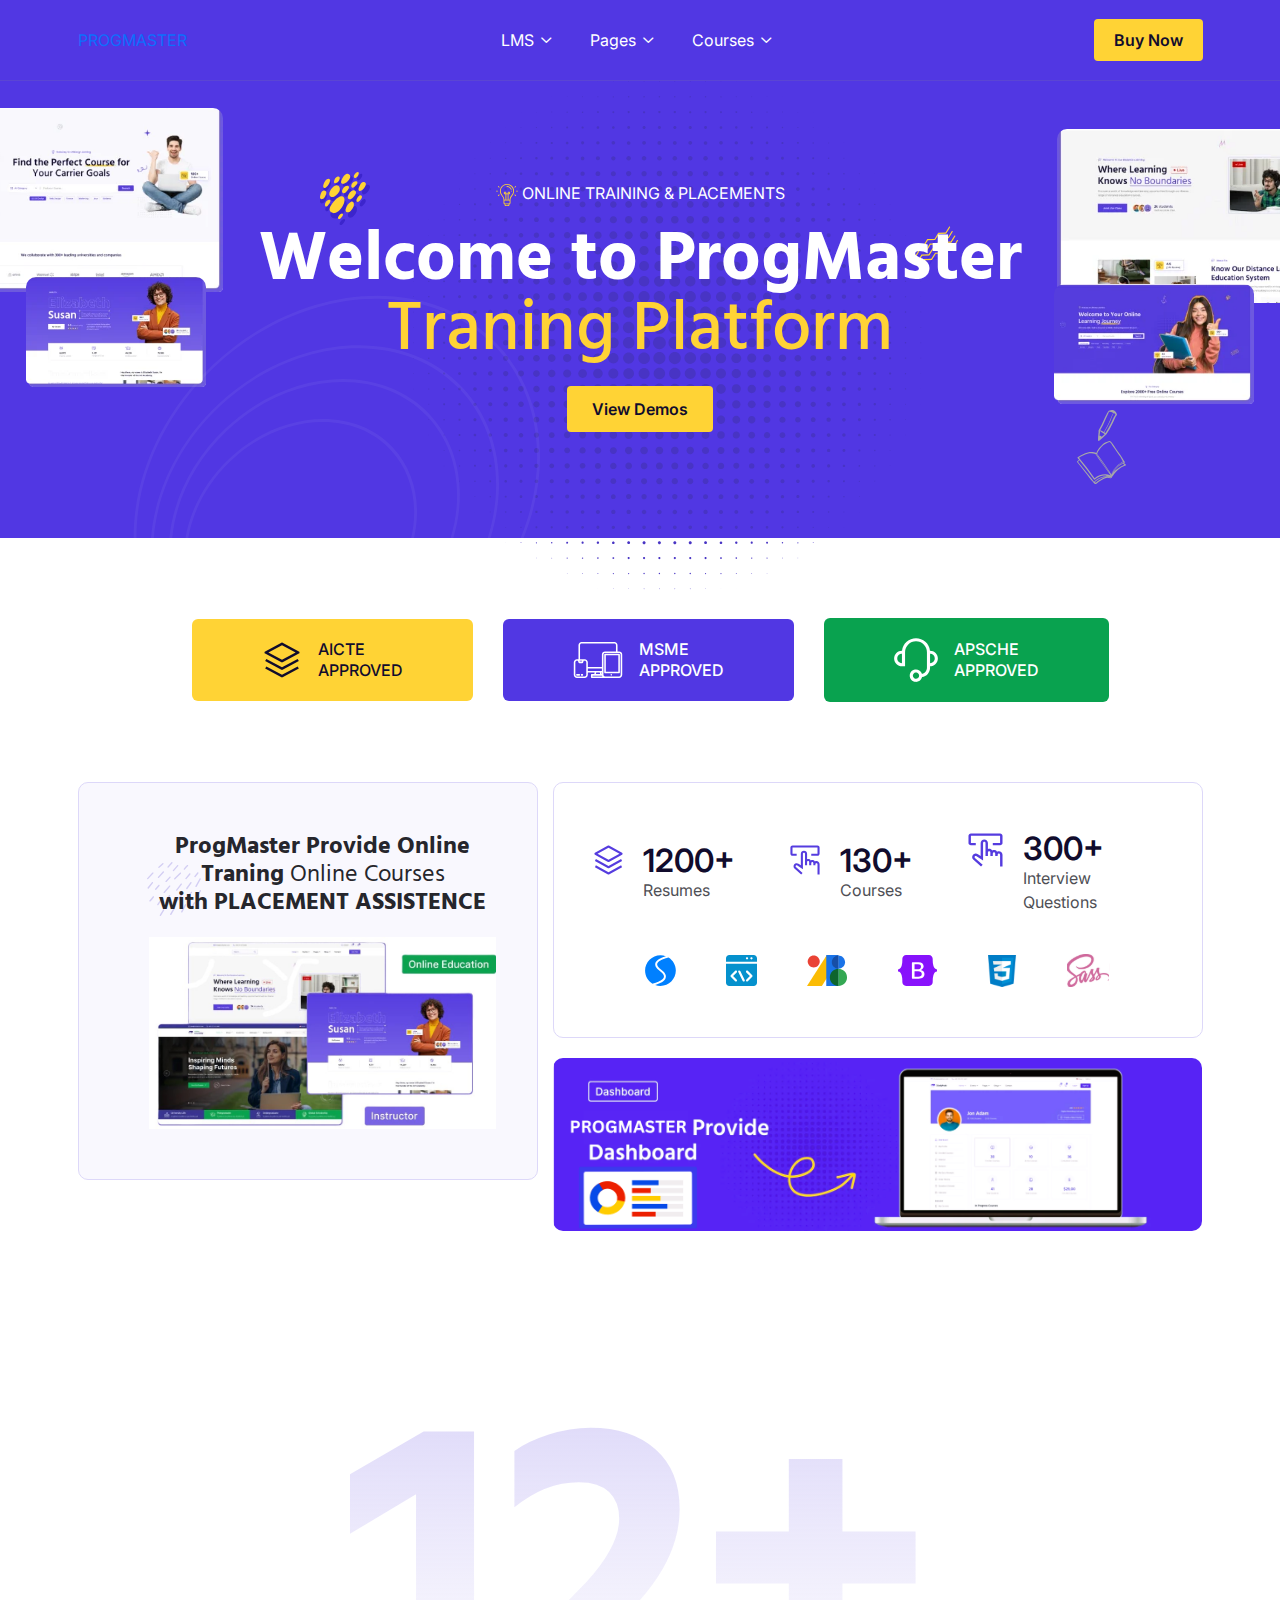
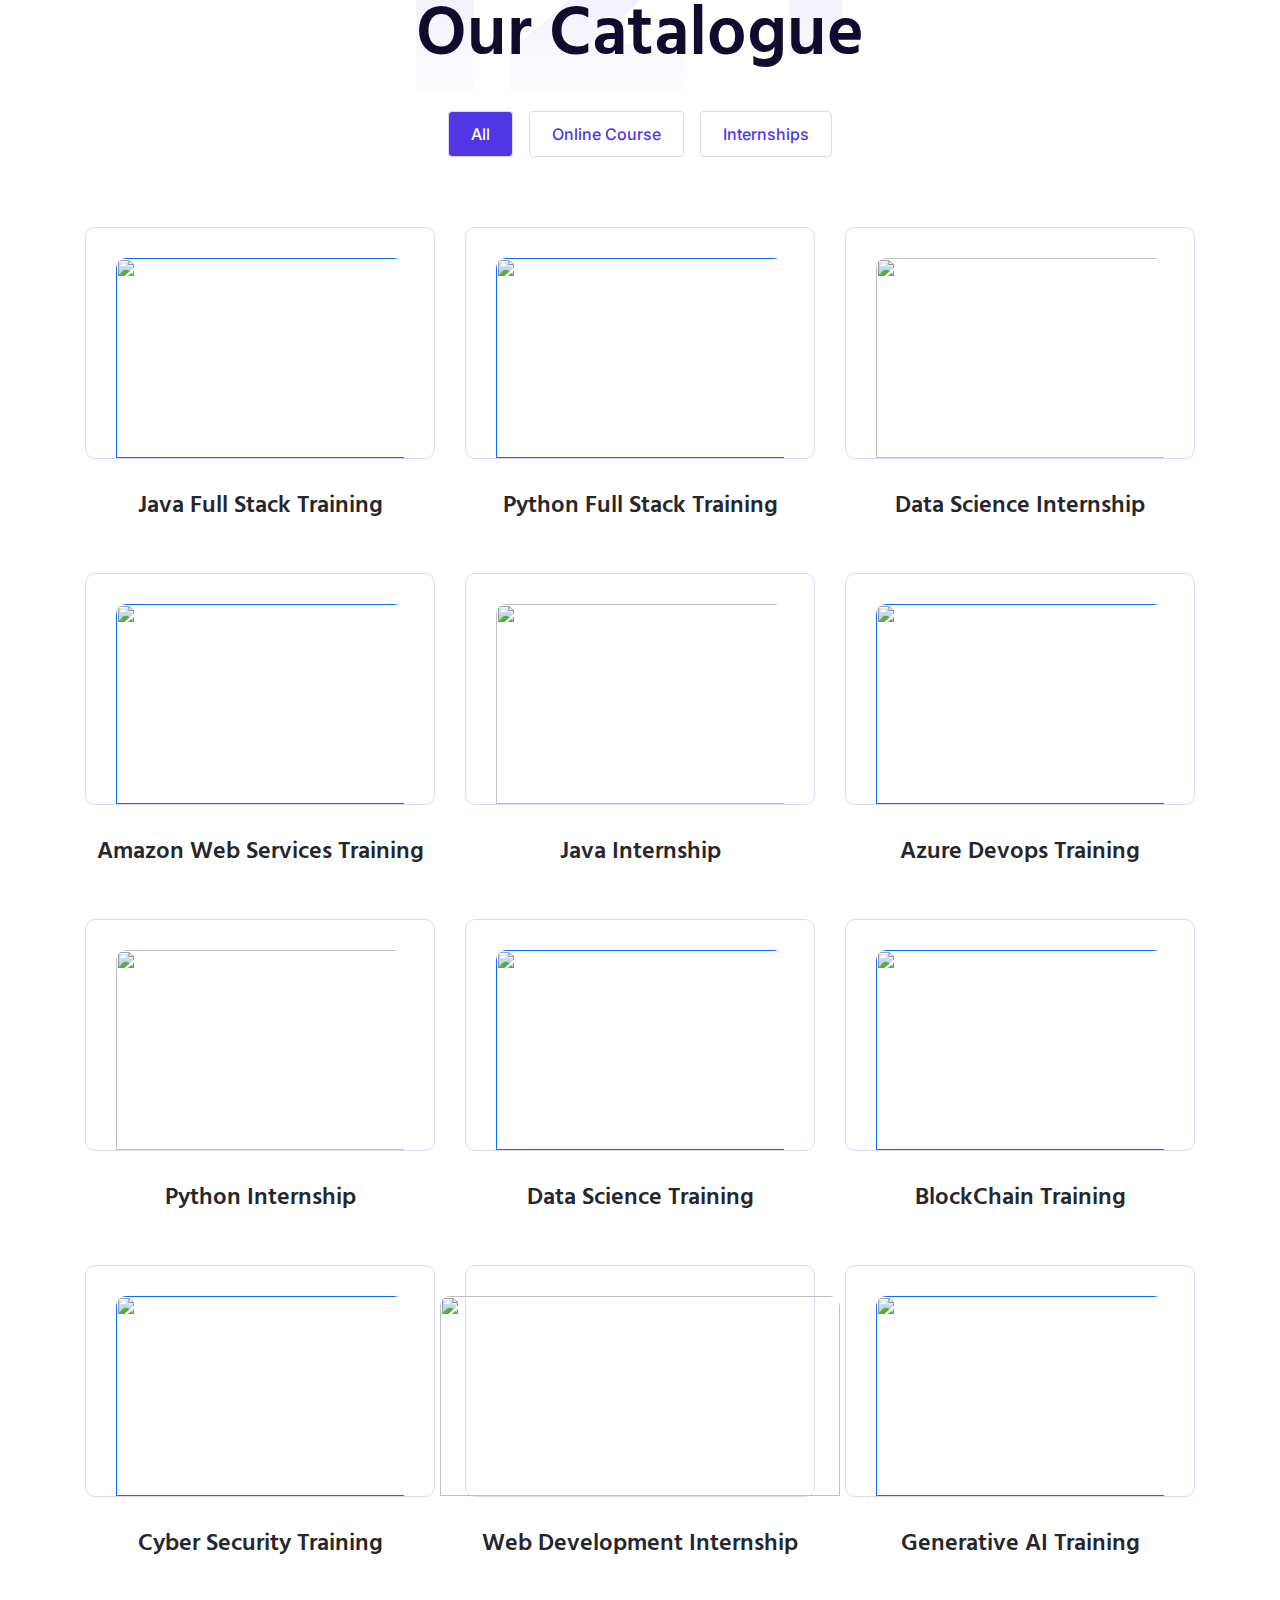
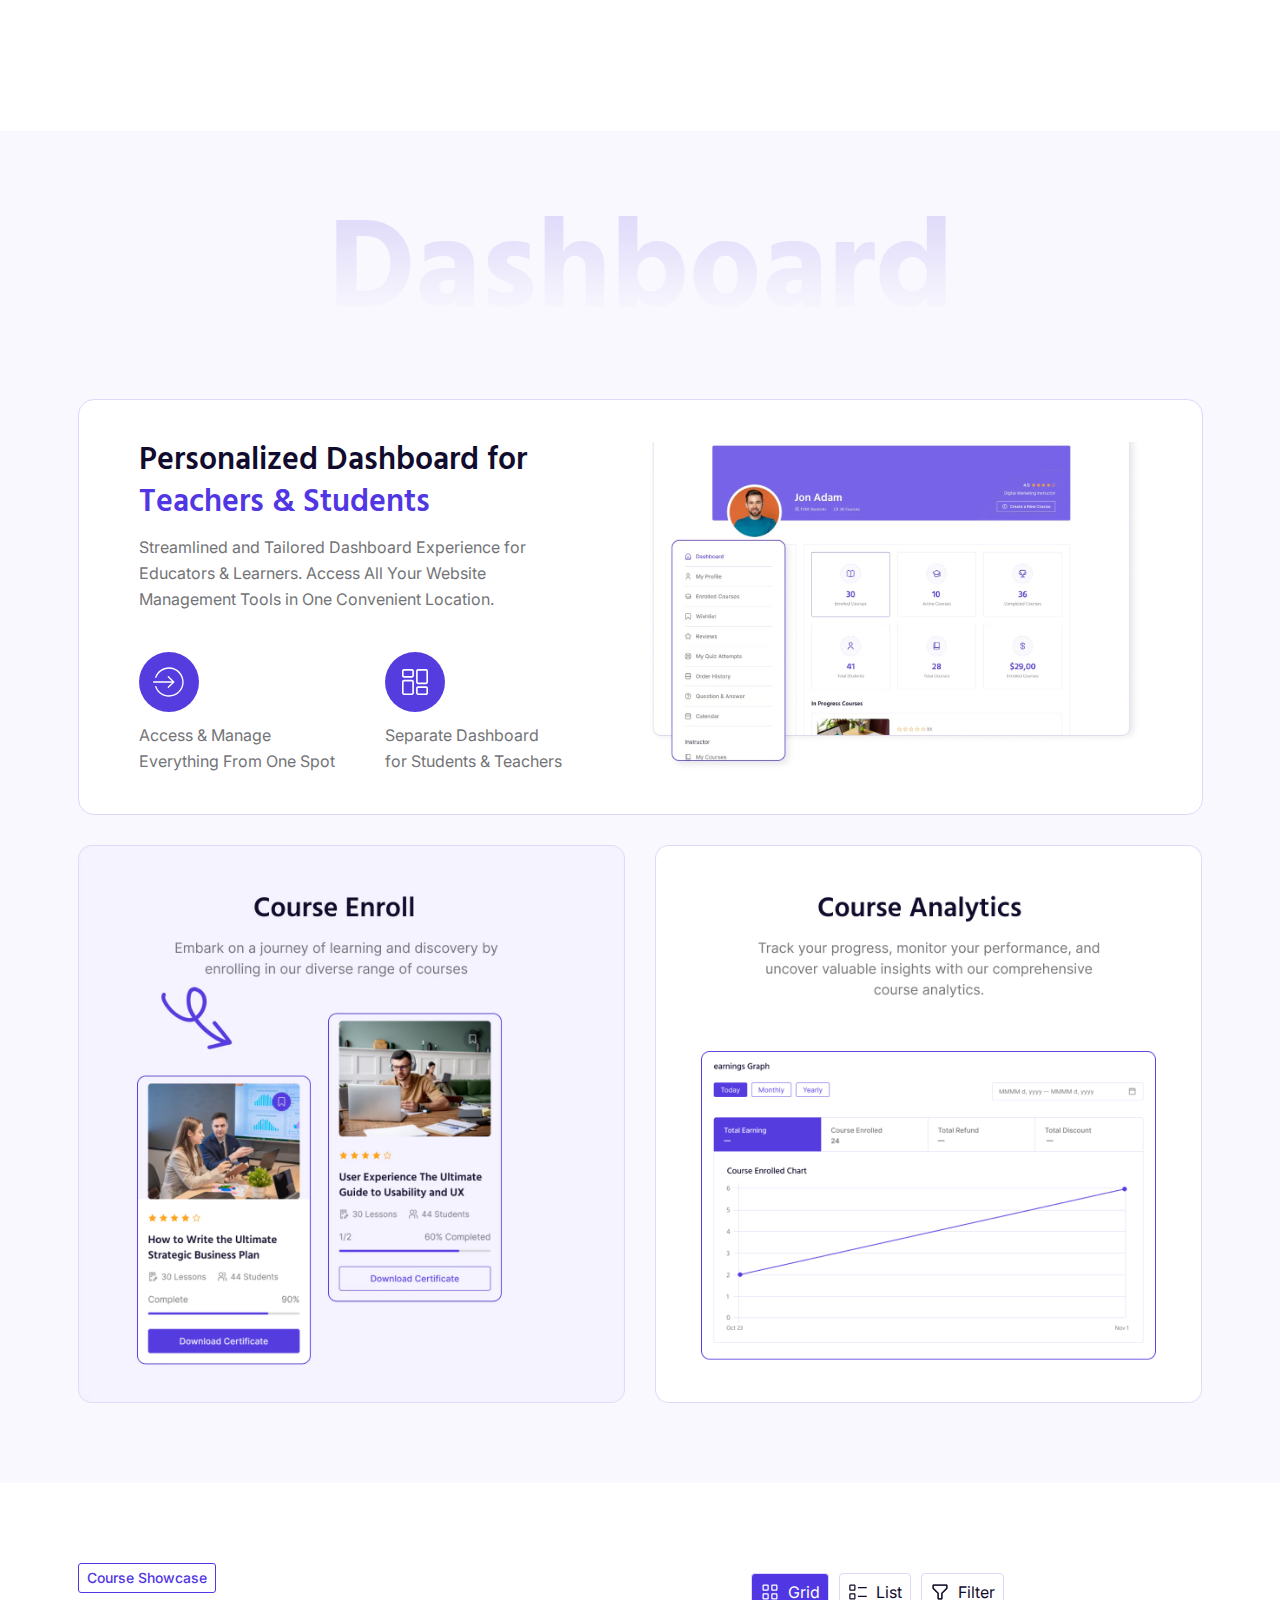
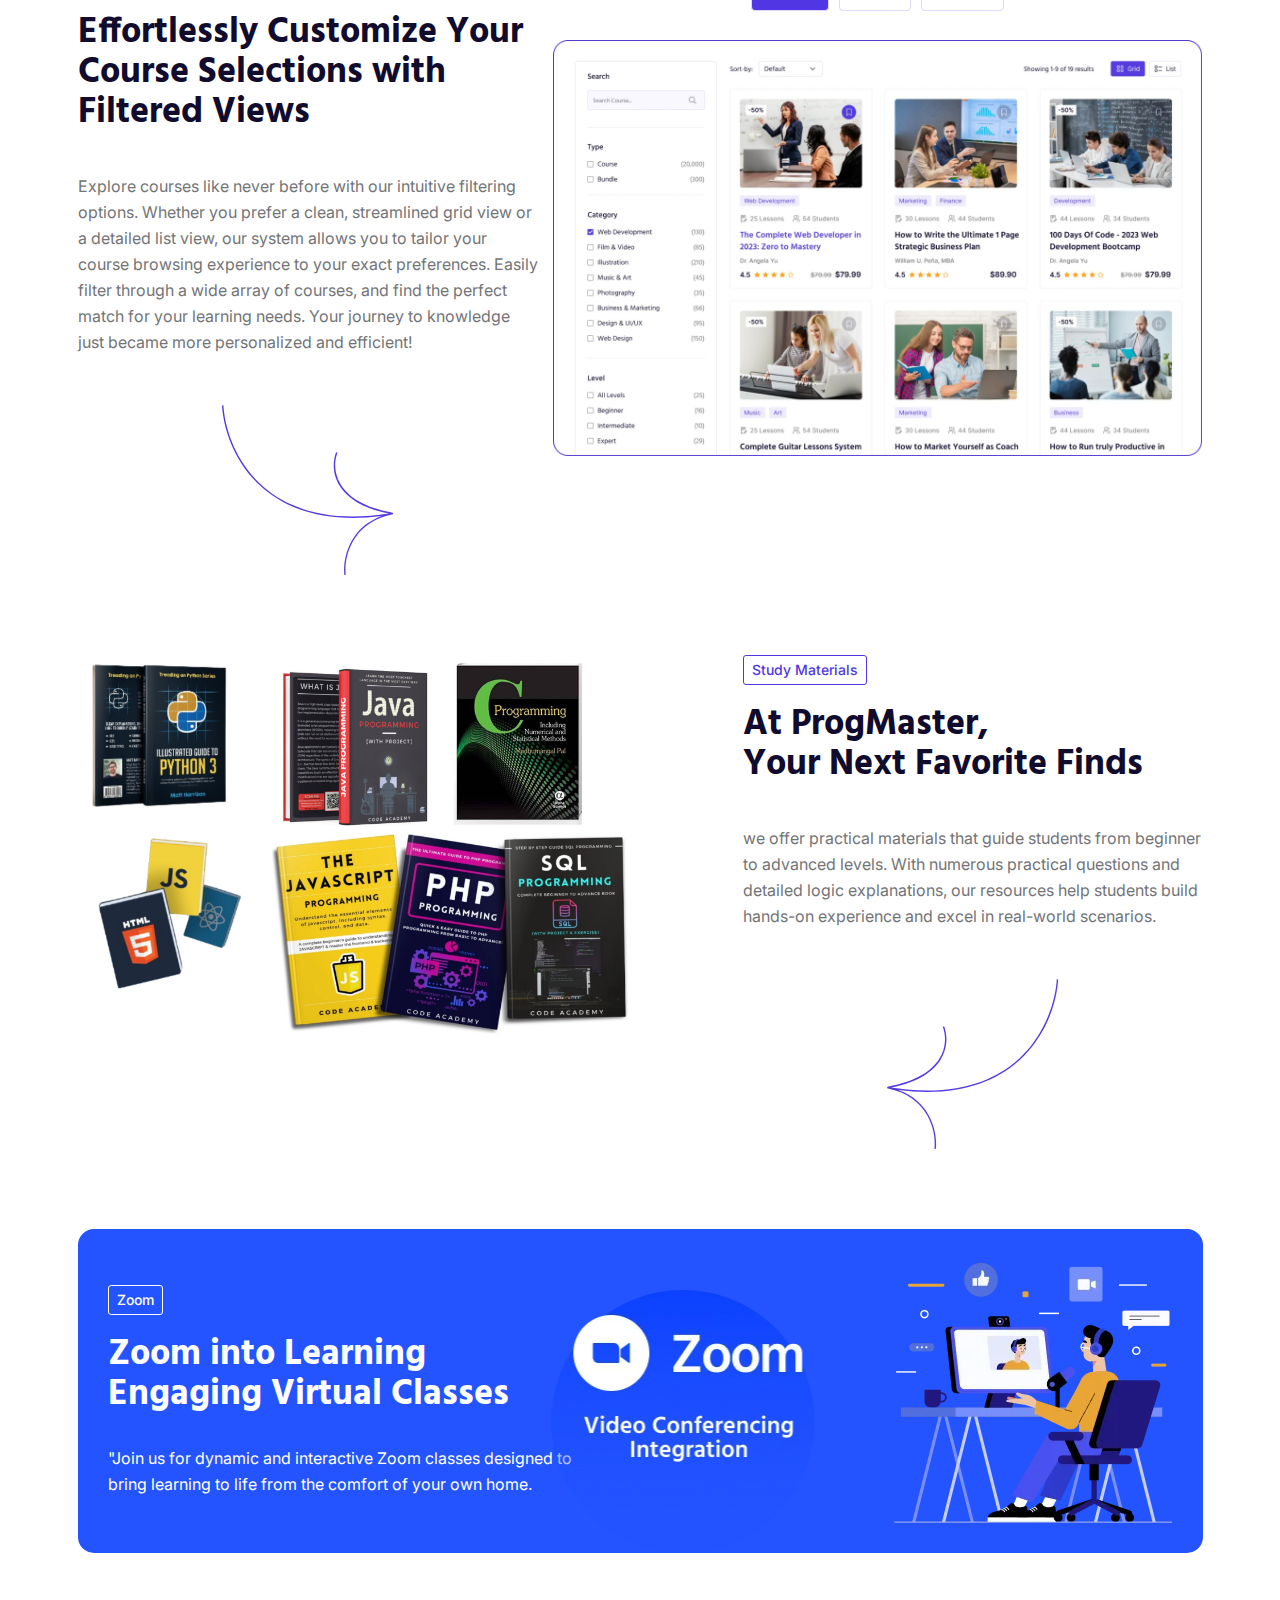
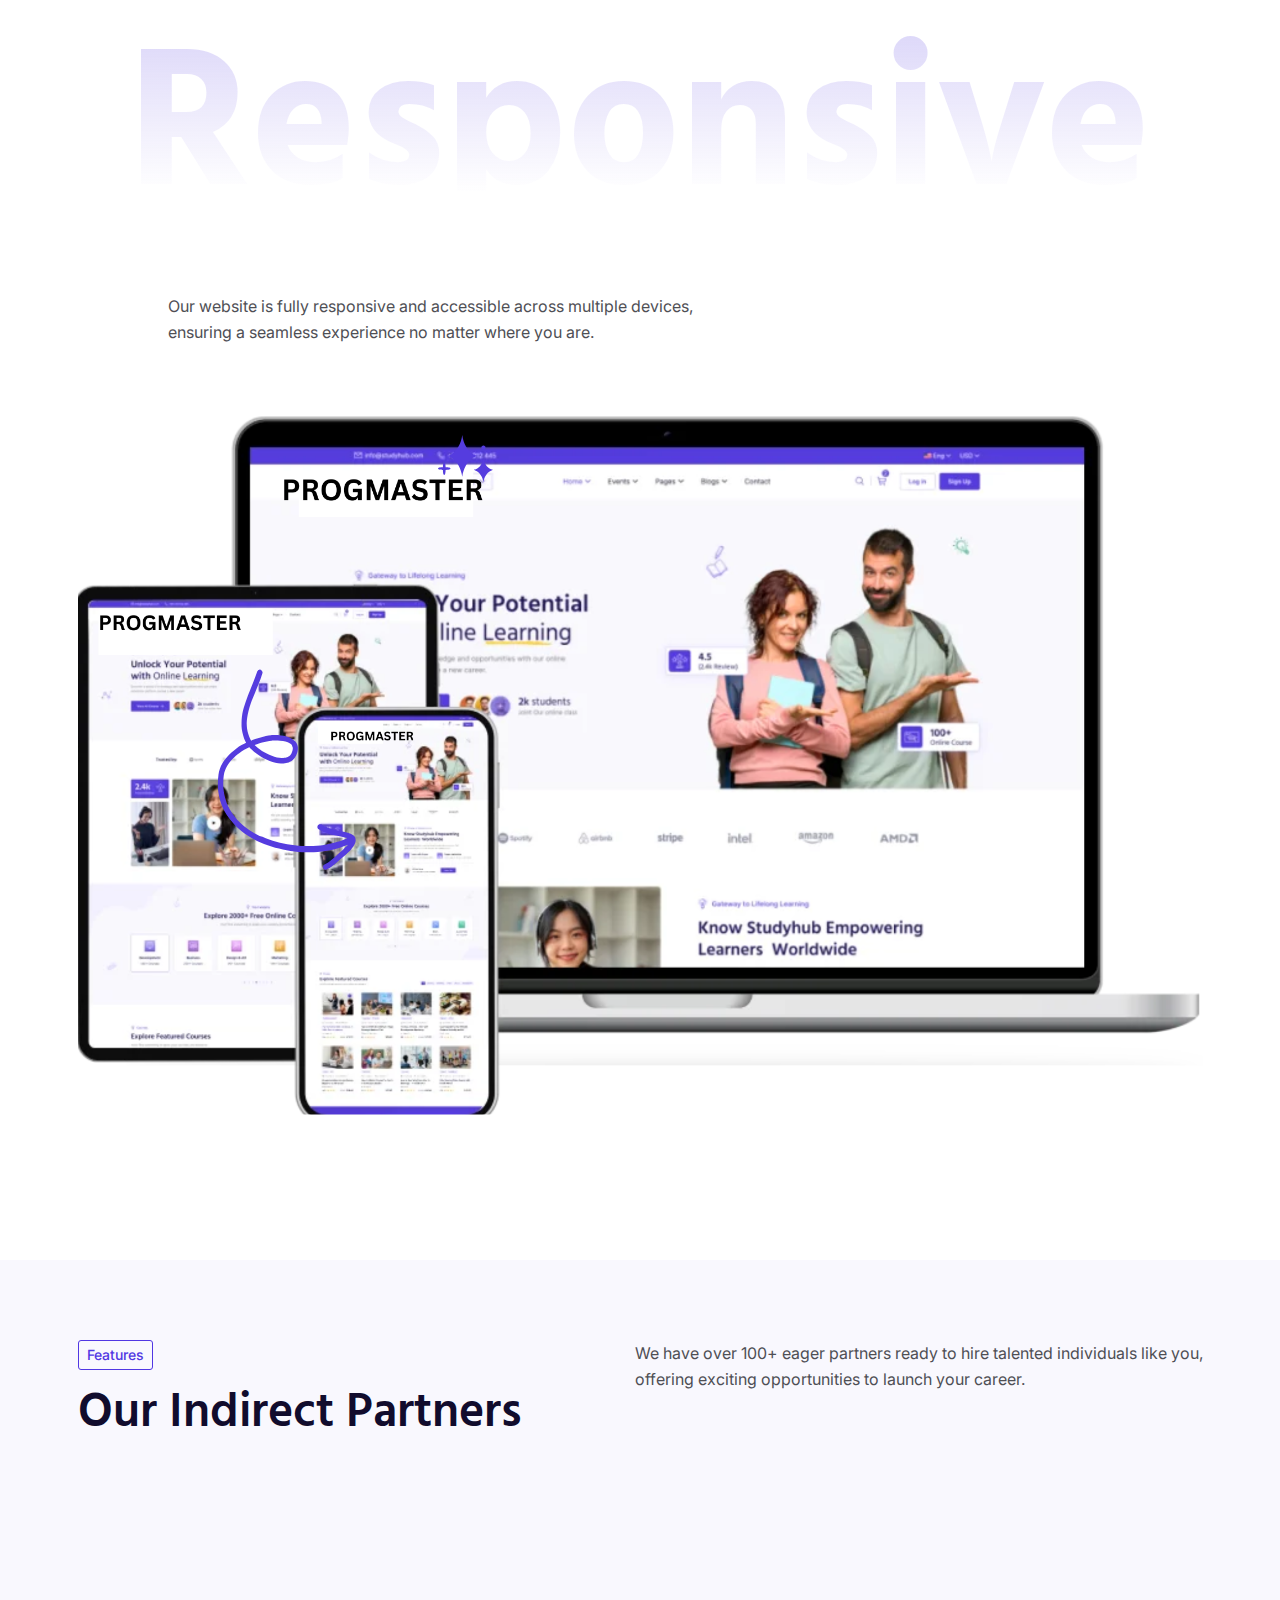
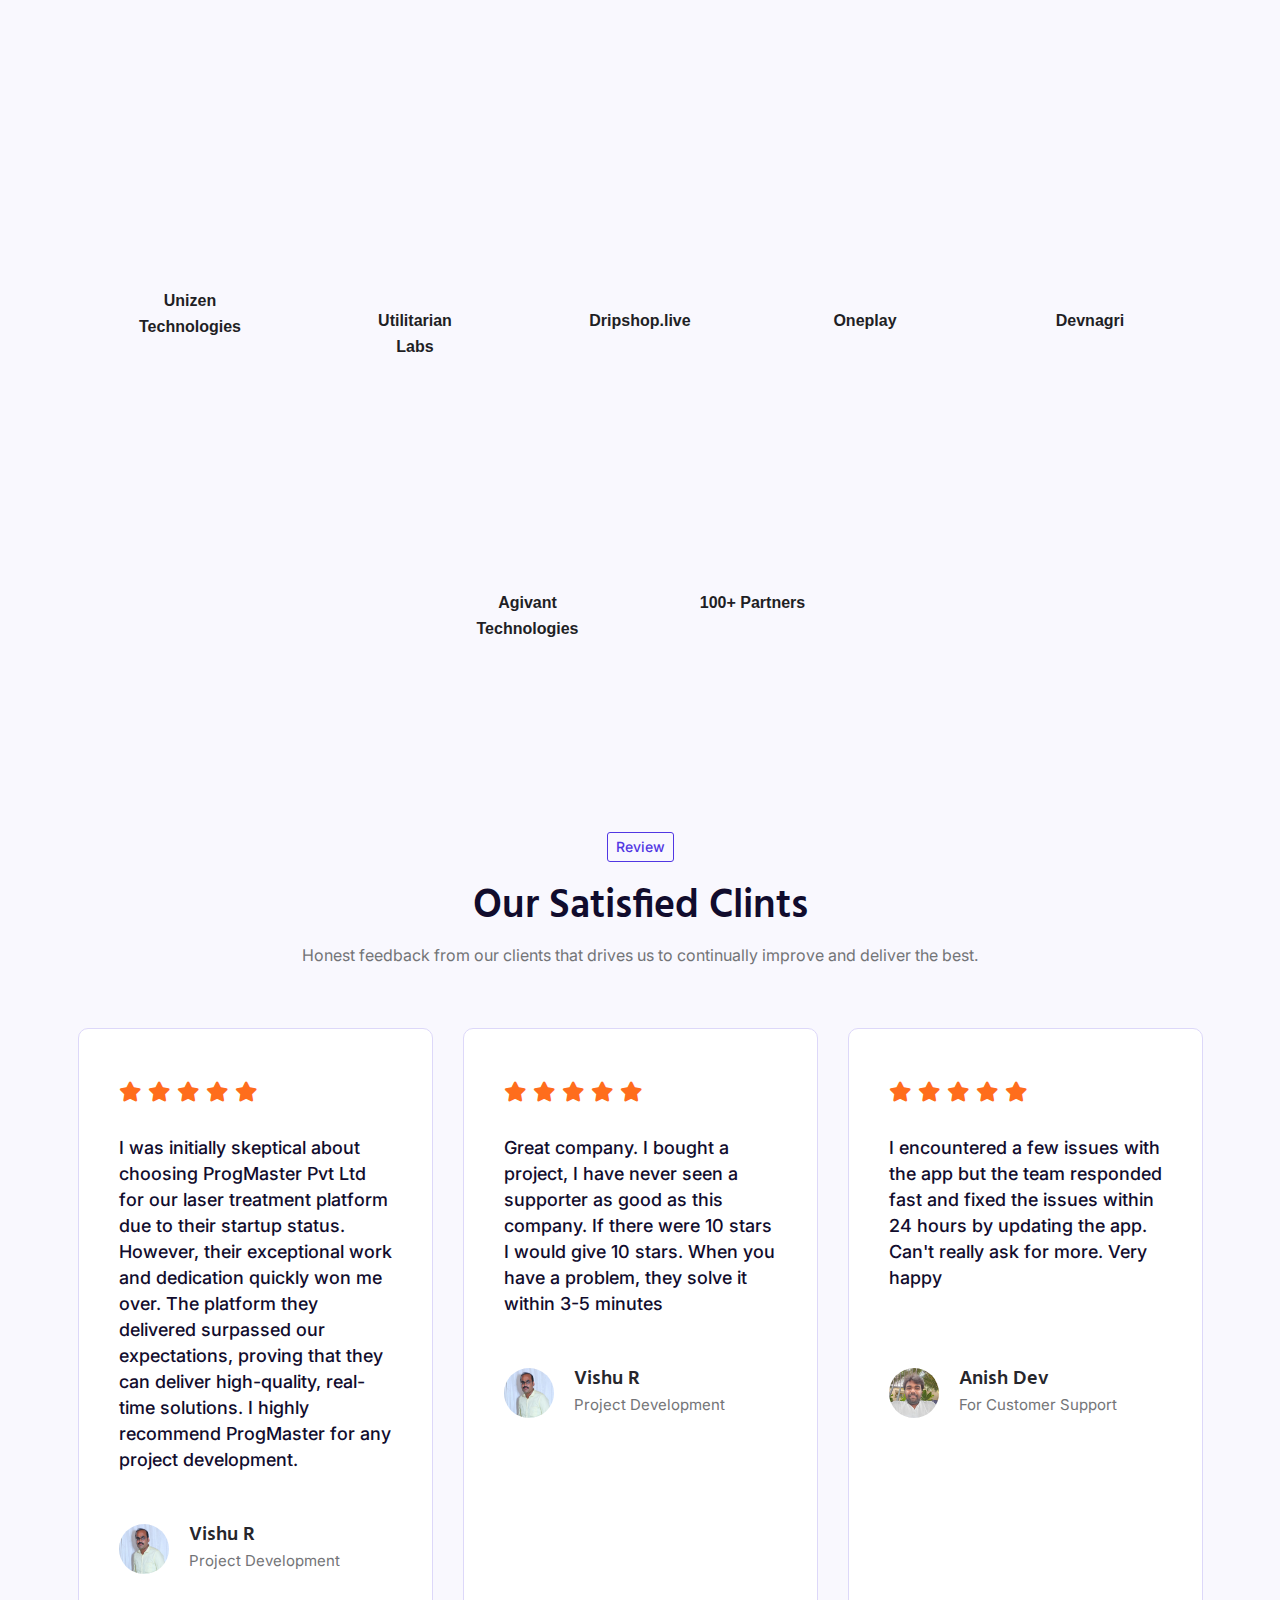
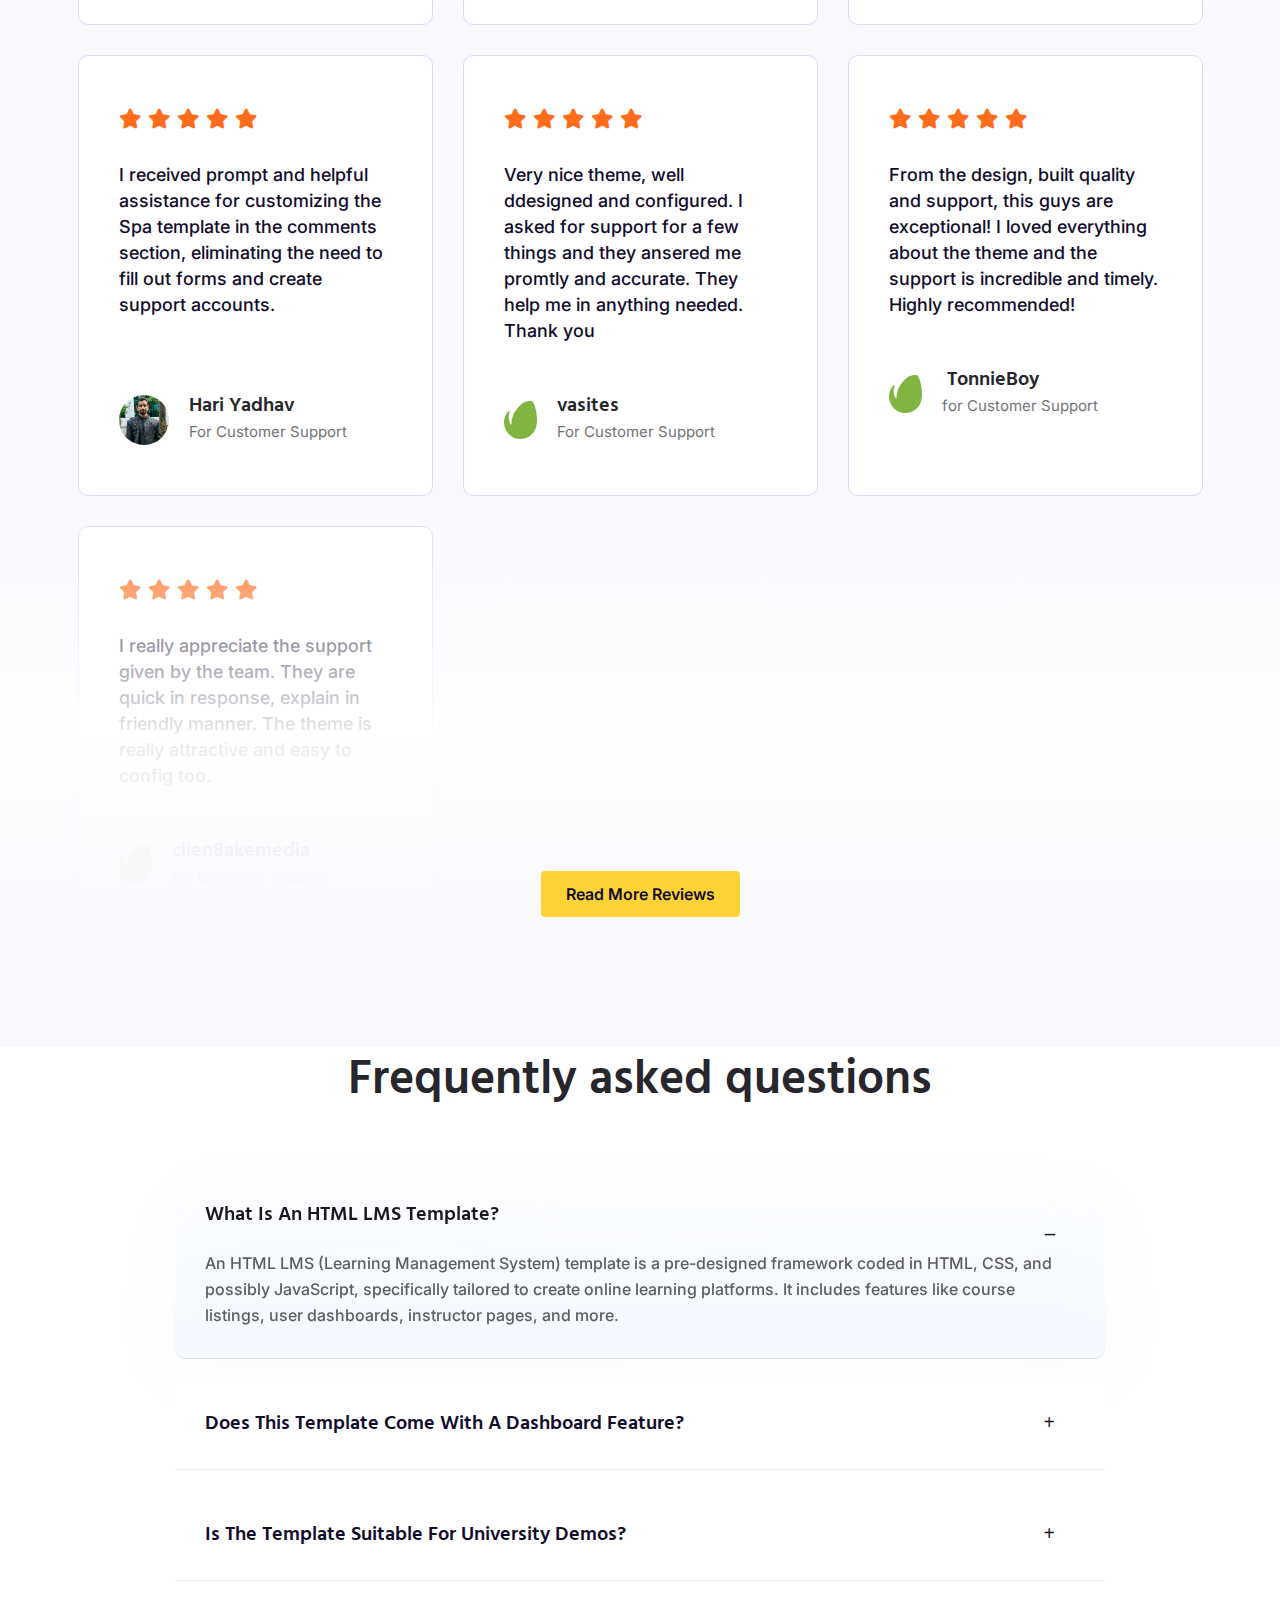
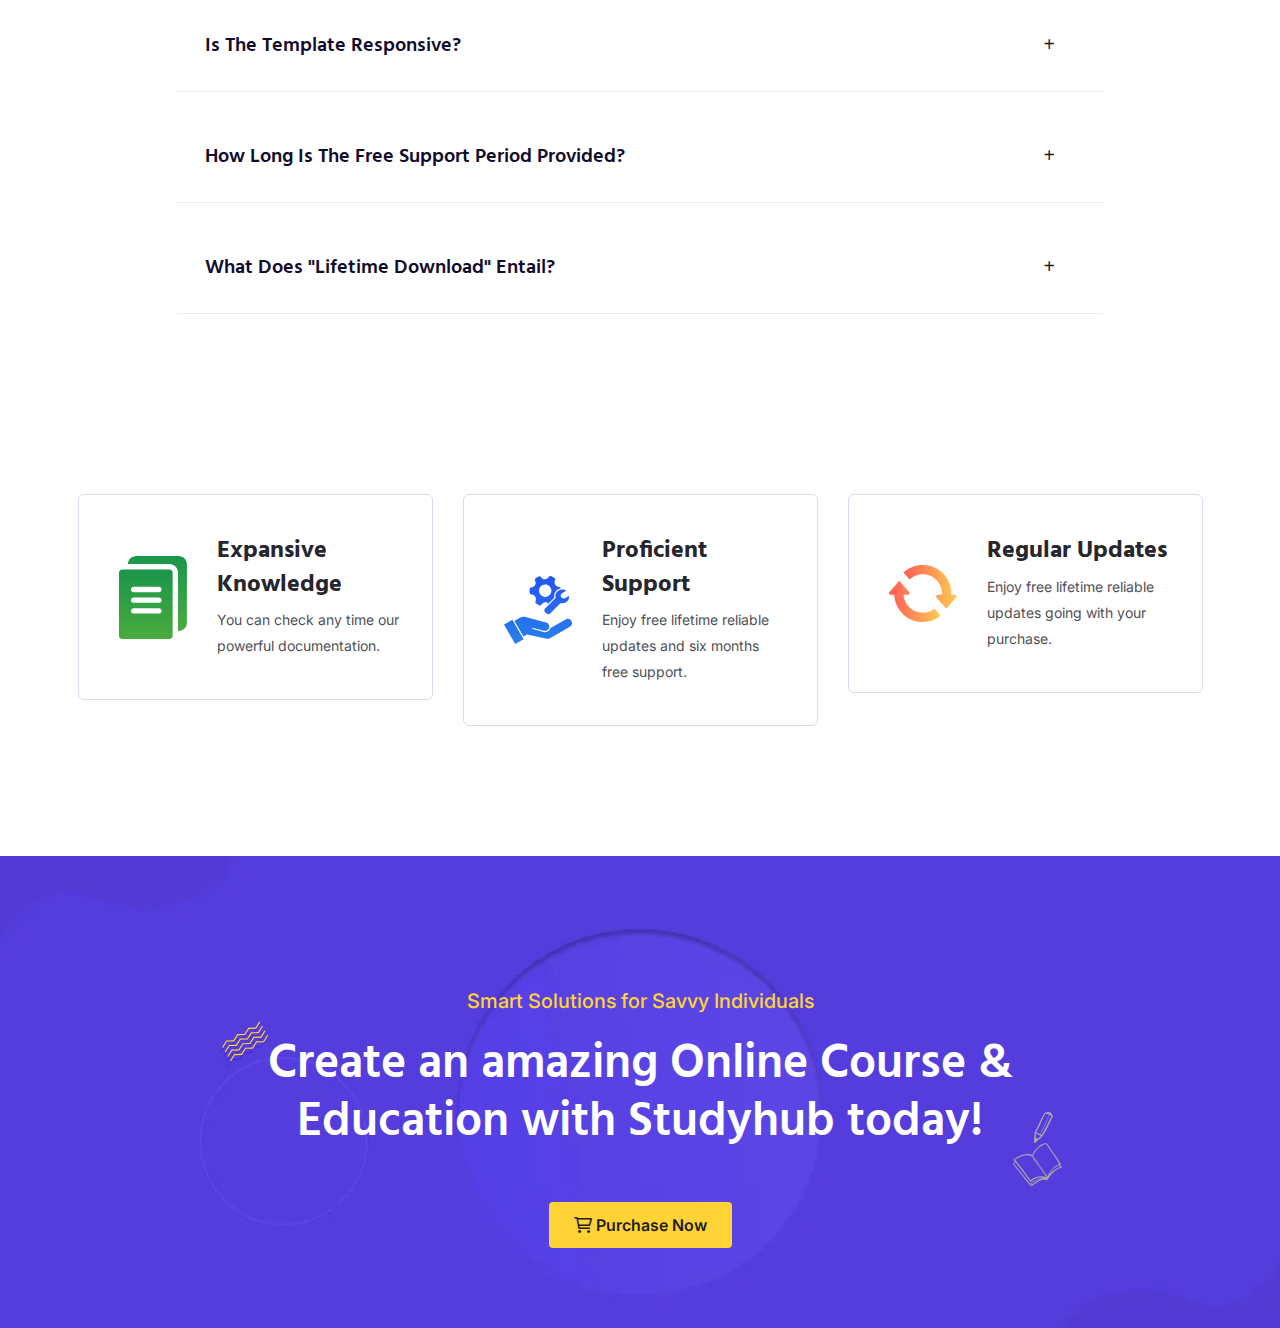
==== index.html @ be46e565 "first commit" ====
<!DOCTYPE html>
<html lang="en">

<head>
    <meta charset="UTF-8">
    <meta name="viewport" content="width=device-width, initial-scale=1.0">
    <link rel="shortcut icon" type="image/x-icon" href="assets/images/fav.png">
    <title>ProgMaster LMS & Website</title>
    <!-- fontawesome css -->
    <!-- bootstrap css -->
    <link rel="stylesheet preload" href="https://cdnjs.cloudflare.com/ajax/libs/bootstrap/5.3.2/css/bootstrap.min.css"
        as="style">
    <link rel="stylesheet preload" href="https://cdn.jsdelivr.net/npm/animate.css@4.1.1/animate.min.css" as="style">
    <link rel="stylesheet preload" href="assets/css/plugins/fontawesome-6.css" as="style">
    <!-- Custom css -->
    <link rel="stylesheet preload" href="assets/scss/style.css" as="style">
    <link rel="stylesheet" href="https://cdnjs.cloudflare.com/ajax/libs/font-awesome/6.6.0/css/all.min.css"
        integrity="sha512-Kc323vGBEqzTmouAECnVceyQqyqdsSiqLQISBL29aUW4U/M7pSPA/gEUZQqv1cwx4OnYxTxve5UMg5GT6L4JJg=="
        crossorigin="anonymous" referrerpolicy="no-referrer" />

</head>

<body>
    <!-- header area start -->
    <header class="header-style-one header--sticky">
        <div class="container">
            <div class="row">
                <div class="col-lg-12">
                    <div class="header-style-one-wrapper">
                        <div class="logo-area">
                            <a href="index.html" class="logo">
                                PROGMASTER
                            </a>
                        </div>
                        <div class="main-nav-one">
                            <nav>
                                <ul>
                                    <li class="has-dropdown" style="position: static;">
                                        <a class="nav-link" href="#">LMS</a>
                                        <ul class="megamenu-hub">
                                            <li>
                                                <ul class="">
                                                    <li>
                                                        <a href="index-three.html">Internship Hub</a>
                                                        <span>Hot</span>
                                                    </li>
                                                    <li>
                                                        <a href="index-two.html">Online course </a>
                                                        <span class="popular">Popular</span>
                                                    </li>
                                                    <li>
                                                        <a href="index.html">Live Projects</a>

                                                    </li>
                                                    <li><a href="index-four.html">Distance learning</a></li>
                                                    <li>
                                                        <a href="index-five.html">Instructor Hiring</a>
                                                        <span>Hot</span>
                                                    </li>
                                                </ul>
                                                <ul class="">
                                                    <li>
                                                        <a href="index-six.html">Online Terminal</a>
                                                        <span>Hot</span>
                                                    </li>
                                                    <li><a href="index-seven.html">Student Community</a></li>
                                                    <li>
                                                        <a href="index-eight.html">Up-Comming Webinar</a>
                                                        <span class="popular">Popular</span>
                                                    </li>
                                                    <li><a href="index-nine.html">Course Portal</a></li>
                                                    <li><a href="index-ten.html">Inern Hiring</a></li>
                                                </ul>
                                                <div class="absolute-image-shape shape-image">
                                                    <img class=" shape one" src="assets/images/nav/02.png"
                                                        data-speed="0.04" data-revert="true" alt="nav">
                                                    <img class=" shape two" src="assets/images/nav/03.png"
                                                        data-speed="0.04" alt="nav">
                                                </div>
                                                <div class="nav-mega-image">
                                                    <a href="single-course.html">
                                                        <img src="assets/images/nav/01.jpg" alt="nav">
                                                    </a>
                                                </div>
                                            </li>
                                        </ul>
                                    </li>


                                    <li class="has-dropdown">
                                        <a class="nav-link" href="#">Pages</a>
                                        <ul class="submenu">
                                            <li><a href="about.html">About Us</a></li>
                                            <!-- <li><a href="about-two.html">About Two</a></li>
                                            <li><a href="instructor-profile.html">Profile</a></li> -->
                                            <li><a href="contact.html">Contact</a></li>
                                            <!-- <li class="sub-dropdown"> -->
                                            <!-- <a href="javascript:void(0);">Zoom</a>
                                                <ul class="submenu third-lvl base">
                                                    <li><a class="mobile-menu-link" href="zoom-meeting.html">Zoom Meeting</a></li>
                                                    <li><a class="mobile-menu-link" href="zoom-details.html">Zoom Details</a></li>
                                                </ul>
                                            </li> -->
                                            <!-- <li class="sub-dropdown">
                                                <a href="javascript:void(0);">Event</a>
                                                <ul class="submenu third-lvl base">
                                                    <li><a class="mobile-menu-link" href="event.html">Event</a></li>
                                                    <li><a class="mobile-menu-link" href="event-2.html">Event Two</a></li>
                                                    <li><a class="mobile-menu-link" href="event-details.html">Event Details</a></li>
                                                </ul>
                                            </li> -->
                                            <!-- <li class="sub-dropdown">
                                                <a href="javascript:void(0);">Shop</a>
                                                <ul class="submenu third-lvl base">
                                                    <li><a class="mobile-menu-link" href="shop.html">Shop</a></li>
                                                    <li><a class="mobile-menu-link" href="product-details.html">Product Details</a></li>
                                                    <li><a class="mobile-menu-link" href="checkout.html">Checkout</a></li>
                                                    <li><a class="mobile-menu-link" href="cart.html">Cart</a></li>
                                                </ul>
                                            </li> -->
                                            <!-- <li><a href="404.html">Error 404</a></li> -->
                                        </ul>
                                    </li>
                                    <li class="has-dropdown" style="position: static;">
                                        <a class="nav-link" href="#">Courses</a>
                                        <ul class="megamenu-hub min-mega shape-move">
                                            <li>
                                                <ul class="">
                                                    <li class="parent"><a href="#">Internship</a></li>
                                                    <li><a class="mobile-menu-link" href="course-one.html">Java</a>
                                                    </li>
                                                    <li><a class="mobile-menu-link" href="course-two.html">Python</a>
                                                    </li>
                                                    <li><a class="mobile-menu-link" href="course-three.html">Web
                                                            Dev</a></li>
                                                    <li><a class="mobile-menu-link" href="course-four.html">Flutter</a>
                                                    </li>
                                                    <li><a class="mobile-menu-link" href="course-five.html">Data
                                                            Science</a></li>
                                                    <li><a class="mobile-menu-link" href="course-six.html">Microsoft
                                                            Azure</a></li>
                                                </ul>
                                                <ul class="">
                                                    <li class="parent"><a href="#">Courses </a></li>
                                                    <li><a class="mobile-menu-link" href="single-course.html">AWS</a>
                                                    </li>
                                                    <li><a class="mobile-menu-link"
                                                            href="single-course-two.html">A.I</a></li>
                                                    <li><a class="mobile-menu-link"
                                                            href="single-course-three.html">M.L</a></li>
                                                    <li><a class="mobile-menu-link" href="single-course-four.html">Block
                                                            Chain</a></li>
                                                    <li><a class="mobile-menu-link" href="single-course-five.html">Cloud
                                                            Computing</a></li>
                                                    <li><a class="mobile-menu-link"
                                                            href="single-course-free.html">Ethical Hacking</a></li>
                                                </ul>
                                                <ul class="">
                                                    <li class="parent"><a href="#">Others</a></li>
                                                    <li><a href="become-instructor.html">Aptitude</a></li>
                                                    <li><a href="instructor-profile.html">Soft Skills</a></li>
                                                    <li><a href="instructor.html">Coading Contest</a></li>
                                                    <li><a href="pricing.html">Coading Quiz</a></li>
                                                    <li><a href="log-in.html">Coding Game</a></li>
                                                    <li><a href="registration.html">Logic Bulding Techniques</a></li>
                                                </ul>

                                            </li>
                                        </ul>
                                    </li>

                                </ul>
                            </nav>
                        </div>
                        <div class="button-area-start">
                            <a href="https://themeforest.net/item/stduyhub-education-wordpress-theme/52498326"
                                target="_blank" class="rts-btn btn-primary"> Buy Now</a>
                        </div>
                    </div>
                </div>
            </div>
        </div>
    </header>
    <!-- header area end -->

    <!-- rts banner area start -->
    <div class="rts-banner-area rts-section-gap shape-move">
        <div class="container">
            <div class="row align-items-center">
                <div class="col-lg-12 order-xl-1 order-lg-1 order-md-6 order-sm-2 order-2 p-0">
                    <div class="banner-one-content text-center">
                        <p class="pre-title"><img src="assets/images/banner/shape/bulb.svg" alt=""> ONLINE TRAINING &
                            PLACEMENTS</p>
                        <h1 class="title">Welcome to ProgMaster <br> <span>Traning Platform</span></h1>

                    </div>
                    <div class="banner-button-area">
                        <a href="#demos" class="rts-btn btn-primary"> View Demos</a>
                    </div>
                    <div class="banner-img-area">
                        <div class="banner-img"><img style="border-top-right-radius: 10px;border-top-left-radius: 10px;"
                                src="assets/images/banner/laptop.png" width="766" alt=""></div>
                    </div>
                </div>
            </div>
        </div>
        <div class="banner-floating-image-area shape-image">
            <img style="border-top-right-radius: 10px;border-top-left-radius: 10px;" class="shape one" data-speed="0.04"
                data-revert="true" src="assets/images/banner/floating-01.png" alt="">
            <img style="border-top-right-radius: 10px;border-top-left-radius: 10px;" class="shape two" data-speed="0.04"
                src="assets/images/banner/floating-02.png" alt="">
            <img style="border-top-right-radius: 10px;border-top-left-radius: 10px;" class="shape three"
                data-speed="0.04" data-revert="true" src="assets/images/banner/floating-03.png" alt="">
            <img style="border-top-right-radius: 10px;border-top-left-radius: 10px;" class="shape four"
                data-speed="0.04" src="assets/images/banner/floating-04.png" alt="">
        </div>
        <div class="banner-shape-area shape-image">
            <img class="shape one" data-speed="0.04" data-revert="true" src="assets/images/banner/shape/01.svg"
                alt="svg-shape">
            <img class="shape two" data-speed="0.04" src="assets/images/banner/shape/02.svg" alt="svg-shape">
            <img class="shape three" data-speed="0.04" data-revert="true" src="assets/images/banner/shape/03.svg"
                alt="svg-shape">
        </div>
        <div class="banner-fixed-shape">
            <img class="shape-image-one" src="assets/images/banner/shape/bg-shape-01.svg" alt="">
            <img class="shape-image-two" src="assets/images/banner/shape/bg-shape-02.svg" alt="">
        </div>
    </div>
    <!-- rts banner area end -->

    <!-- rts feature area start -->
    <div class="rts-features-area rts-section-gap shape-move">
        <div class="container">
            <div class="feature-top-area">
                <ul class="feature-wrapper">
                    <li class="feature-list one">
                        <div class="icon"><img src="assets/images/features/feature-01.svg" alt=""></div>
                        <p class="text">AICTE <br> APPROVED</p>
                    </li>
                    <li class="feature-list two">
                        <div class="icon"><img src="assets/images/features/feature-02.svg" alt=""></div>
                        <p class="text">MSME <br> APPROVED</p>
                    </li>
                    <li class="feature-list three">
                        <div class="icon"><img src="assets/images/features/feature-03.svg" alt=""></div>
                        <p class="text">APSCHE<br> APPROVED</p>
                    </li>
                </ul>
            </div>
            <div class="feature-bottom-area">
                <div class="row">
                    <div class="col-xl-5">
                        <div class="feature-left-area">
                            <h4 class="feature-title">
                                ProgMaster Provide Online <br> Traning <span>Online Courses</span> <br>
                                with PLACEMENT ASSISTENCE
                            </h4>
                            <div class="feature-image-area">
                                <img src="assets/images/features/feature-left.jpg" alt="">
                            </div>
                            <div class="feature-shape-area shape-image">
                                <img class="shape one" data-speed="0.04" data-revert="true"
                                    src="assets/images/features/feature-bg-shape.svg" alt="svg-shape">
                            </div>
                        </div>
                    </div>
                    <div class="col-xl-7">
                        <div class="feature-right-area">
                            <div class="feature-counter-area">
                                <ul class="counter-top">
                                    <li class="counter-list">
                                        <div class="icon"><img src="assets/images/features/feature-04.svg" alt=""></div>
                                        <p class="text"><span>1200+</span> <br> Resumes</p>
                                    </li>
                                    <li class="counter-list">
                                        <div class="icon"><img src="assets/images/features/feature-05.svg" alt=""></div>
                                        <p class="text"><span>130+</span> <br> Courses</p>
                                    </li>
                                    <li class="counter-list">
                                        <div class="icon"><img src="assets/images/features/feature-06.svg" alt=""></div>
                                        <p class="text"><span>300+</span> <br> Interview Questions</p>
                                    </li>
                                </ul>
                                <ul class="counter-bottom-area">
                                    <li><img src="assets/images/features/feature-07.svg" alt=""></li>
                                    <li><img src="assets/images/features/feature-08.svg" alt=""></li>
                                    <li><img src="assets/images/features/feature-09.svg" alt=""></li>
                                    <li><img src="assets/images/features/feature-10.svg" alt=""></li>
                                    <li><img src="assets/images/features/feature-11.svg" alt=""></li>
                                    <li><img src="assets/images/features/feature-12.svg" alt=""></li>
                                </ul>
                            </div>
                            <div class="feature-right-image">
                                <img style="border-radius: 10px;" src="assets/images/features/feature-right.png" alt="">
                            </div>
                        </div>
                    </div>
                </div>
            </div>
        </div>
    </div>
    <!-- rts feature area end -->

    <!-- rts demos area start -->
    <div id="demos" class="rts-demos-area">
        <div class="container">
            <div class="row mb-5">
                <div class="col-lg-12">
                    <div class="title-between-area v-8">
                        <div class="section-title-area text-center">
                            <p class="watermark">12+</p>
                            <h2 class="heading-title">Our Catalogue</h2>
                        </div>
                        <div class="button-group filters-button-group text-center">
                            <button class="button is-checked" data-filter="*">All</button>
                            <button class="button" data-filter=".course">Online Course</button>
                            <button class="button" data-filter=".university">Internships</button>
                            <!-- <button class="button" data-filter=".instructor">Instructor</button>
                            <button class="button" data-filter=".coaching">Personal Coach</button> -->
                        </div>
                    </div>
                </div>
            </div>
            <div class="ms-portfolio-filter-area main-isotop">
                <div class="container">
                    <div class="portfolio_wrap section-inner">
                        <div class="filter row g-5 mt-5 portfolio-feed personal">
                            <div class="flash grid-item-p element-item transition course col-lg-4 col-md-6"
                                data-category="transition">
                                <div class="demo-wrapper wow fadeIn" data-wow-duration="1.2s" data-wow-delay=".5s">
                                    <div class="image-area">
                                        <a href="" target="_blank"><img style="height:200px;width: 400px;"
                                                src="https://media.geeksforgeeks.org/wp-content/uploads/20230926163338/Java-Full-Stack.png"
                                                alt=""></a>
                                    </div>
                                    <h3 class="content"><a href="" target="_blank">Java Full Stack Training</a></h3>
                                </div>
                            </div>

                            <div class="flash grid-item-p element-item transition course col-lg-4 col-md-6"
                                data-category="transition">
                                <div class="demo-wrapper wow fadeIn" data-wow-duration="1.2s" data-wow-delay=".5s">
                                    <div class="image-area">
                                        <a href="" target="_blank"><img style="height:200px;width: 400px;"
                                                src="https://eeakolkata.com/wp-content/uploads/2023/10/FULL-STACK-PYTHON-1.jpeg"
                                                alt=""></a>
                                    </div>
                                    <h3 class="content"><a href="" target="_blank">Python Full Stack Training</a></h3>
                                </div>
                            </div>
                            <div class="flash grid-item-p element-item transition university col-lg-4 col-md-6"
                                data-category="transition">
                                <div class="demo-wrapper wow fadeIn" data-wow-duration="1.2s" data-wow-delay=".5s">
                                    <div class="image-area">
                                        <a href="data-science internship.html"><img style="height:200px;width: 400px;"
                                                src="https://media.geeksforgeeks.org/wp-content/cdn-uploads/20200831220720/How-to-Get-an-Internship-in-Data-Science.jpg"
                                                alt=""></a>
                                    </div>
                                    <h3 class="content"><a href="data-science internship.html">Data
                                            Science Internship
                                        </a></h3>
                                </div>
                            </div>


                            <div class="flash grid-item-p element-item transition course col-lg-4 col-md-6"
                                data-category="transition">
                                <div class="demo-wrapper wow fadeIn" data-wow-duration="1.2s" data-wow-delay=".5s">
                                    <div class="image-area">
                                        <a href="" target="_blank"><img style="height:200px;width: 400px;"
                                                src="https://d2908q01vomqb2.cloudfront.net/9109c85a45b703f87f1413a405549a2cea9ab556/2021/05/25/CourseLaunch__Blog_AllCourses-1024x536.png"
                                                alt=""></a>
                                    </div>
                                    <h3 class="content"><a href="" target="_blank">Amazon Web Services Training</a></h3>
                                </div>
                            </div>
                            <div class="flash grid-item-p element-item transition university col-lg-4 col-md-6"
                                data-category="transition">
                                <div class="demo-wrapper wow fadeIn" data-wow-duration="1.2s" data-wow-delay=".5s">
                                    <div class="image-area">
                                        <a href="java internship.html"><img style="height:200px;width: 400px;"
                                                src="https://kaashiv.com/img/course/otv1urlr.png" alt=""></a>
                                    </div>
                                    <h3 class="content"><a href="java internship.html">Java
                                            Internship</a></h3>
                                </div>
                            </div>
                            <div class="flash grid-item-p element-item transition course col-lg-4 col-md-6"
                                data-category="transition">
                                <div class="demo-wrapper wow fadeIn" data-wow-duration="1.2s" data-wow-delay=".5s">
                                    <div class="image-area">
                                        <a href="" target="_blank"><img style="height:200px;width: 400px;"
                                                src="https://mail.opstrainerz.com/uploads/course-images/1598947881-Azure%20DevOps-01.svg"
                                                alt=""></a>
                                    </div>
                                    <h3 class="content"><a href="" target="_blank">Azure Devops Training</a></h3>
                                </div>
                            </div>


                            <div class="flash grid-item-p element-item transition university col-lg-4 col-md-6"
                                data-category="transition">
                                <div class="demo-wrapper wow fadeIn" data-wow-duration="1.2s" data-wow-delay=".5s">
                                    <div class="image-area">
                                        <a href="python internship.html"><img style="height:200px;width: 400px;"
                                                src="https://kaashiv.com/img/course/m7b04dsz.png" alt=""></a>
                                    </div>
                                    <h3 class="content"><a href="python internship.html">Python
                                            Internship</a></h3>
                                </div>
                            </div>

                            <div class="flash grid-item-p element-item transition course col-lg-4 col-md-6"
                                data-category="transition">
                                <div class="demo-wrapper wow fadeIn" data-wow-duration="1.2s" data-wow-delay=".5s">
                                    <div class="image-area">
                                        <a href="" target="_blank"><img style="height:200px;width: 400px;"
                                                src="https://trisectinstitute.com/wp-content/uploads/2021/12/best-data-science-training-institute.png"
                                                alt=""></a>
                                    </div>
                                    <h3 class="content"><a href="" target="_blank">Data Science Training</a></h3>
                                </div>
                            </div>


                            <div class="flash grid-item-p element-item transition course col-lg-4 col-md-6"
                                data-category="transition">
                                <div class="demo-wrapper wow fadeIn" data-wow-duration="1.2s" data-wow-delay=".5s">
                                    <div class="image-area">
                                        <a href="" target="_blank"><img style="height:200px;width: 400px;"
                                                src="https://ripplecoinnews.com/wp-content/uploads/2018/08/blockchain-courses.png"
                                                alt=""></a>
                                    </div>
                                    <h3 class="content"><a href="" target="_blank">BlockChain Training</a></h3>
                                </div>
                            </div>
                            <div class="flash grid-item-p element-item transition course col-lg-4 col-md-6"
                                data-category="transition">
                                <div class="demo-wrapper wow fadeIn" data-wow-duration="1.2s" data-wow-delay=".5s">
                                    <div class="image-area">
                                        <a href="" target="_blank"><img style="height:200px;width: 400px;"
                                                src="https://iirfranking.com/courses/wp-content/uploads/2022/07/Cyber-Security.jpeg"
                                                alt=""></a>
                                    </div>
                                    <h3 class="content"><a href="" target="_blank">Cyber Security Training</a></h3>
                                </div>
                            </div>
                            <div class="flash grid-item-p element-item transition university col-lg-4 col-md-6"
                                data-category="transition">
                                <div class="demo-wrapper wow fadeIn" data-wow-duration="1.2s" data-wow-delay=".5s">
                                    <div class="image-area"
                                        style="display: flex;align-items: center;justify-content: center;">
                                        <a href="web dev.html"><img style="height:200px;width: 400px;"
                                                src="https://wayspire.in/wp-content/uploads/2022/11/web-development.jpg"
                                                alt=""></a>
                                    </div>
                                    <h3 class="content"><a href="web dev.html">Web Development
                                            Internship</a></h3>
                                </div>
                            </div>
                            <div class="flash grid-item-p element-item transition course col-lg-4 col-md-6"
                                data-category="transition">
                                <div class="demo-wrapper wow fadeIn" data-wow-duration="1.2s" data-wow-delay=".5s">
                                    <div class="image-area">
                                        <a href="" target="_blank"><img style="height:200px;width: 400px;"
                                                src="https://techcommunity.microsoft.com/t5/image/serverpage/image-id/597693i35F6B48BD0639B16/image-size/large?v=v2&px=999"
                                                alt=""></a>
                                    </div>
                                    <h3 class="content"><a href="" target="_blank">Generative AI Training</a></h3>
                                </div>
                            </div>


                        </div>
                    </div>
                </div>
            </div>
        </div>
    </div>
    <!-- rts demos area end -->

    <!-- rts dashboard area start -->
    <div class="rts-dashboard-area rts-section-gap shape-move">
        <div class="container">
            <div class="section-title-area text-center">
                <p class="watermark">Dashboard</p>
            </div>
            <div class="row g-5">
                <div class="col-lg-12">
                    <div class="dashboard-top-inner">
                        <div class="row align-items-center">
                            <div class="col-xl-6">
                                <div class="left-side-content">
                                    <h4 class="dashboard-title">Personalized Dashboard for <br>
                                        <span>Teachers & Students</span>
                                    </h4>
                                    <p class="desc">Streamlined and Tailored Dashboard Experience for <br> Educators &
                                        Learners. Access All Your Website <br> Management Tools in One Convenient
                                        Location.
                                    </p>
                                    <ul class="wrapper">
                                        <li class="wrapper-list">
                                            <div class="icon"><img src="assets/images/features/feature-13.svg" alt="">
                                            </div>
                                            <p>Access & Manage <br> Everything From One Spot</p>
                                        </li>
                                        <li class="wrapper-list">
                                            <div class="icon"><img src="assets/images/features/feature-14.svg" alt="">
                                            </div>
                                            <p>Separate Dashboard <br> for Students & Teachers</p>
                                        </li>
                                    </ul>
                                </div>
                            </div>
                            <div class="col-xl-6">
                                <div class="right-side-image">
                                    <img src="assets/images/features/dashboard-011.jpg" alt="">
                                </div>
                            </div>
                        </div>
                    </div>
                </div>
                <div class="col-lg-6">
                    <div class="image-area">
                        <img src="assets/images/features/dashboard-02.webp" alt="">
                    </div>
                </div>
                <div class="col-lg-6">
                    <div class="image-area">
                        <img src="assets/images/features/dashboard-03.webp" alt="">
                    </div>
                </div>
            </div>
        </div>
    </div>
    <!-- rts dashboard area end -->

    <!-- rts course area start -->
    <div class="rts-course-area rts-section-gap shape-move">
        <div class="container">
            <div class="section-inner">
                <div class="row">
                    <div class="col-xl-5">
                        <div class="left-side-content">
                            <p class="pre-title">Course Showcase</p>
                            <h4 class="course-title">Effortlessly Customize Your Course Selections with Filtered Views
                            </h4>
                            <p class="desc">Explore courses like never before with our intuitive filtering options.
                                Whether you prefer a clean, streamlined grid view or a detailed list view, our system
                                allows you to tailor your course browsing experience to your exact preferences. Easily
                                filter through a wide array of courses, and find the perfect match for your learning
                                needs. Your journey to knowledge just became more personalized and efficient!
                            </p>
                            <div class="bottom-icon">
                                <img class="arrow" src="assets/images/features/arrow-right.svg" alt="">
                            </div>
                        </div>
                    </div>
                    <div class="col-xl-7">
                        <div class="right-side-tab-area">
                            <ul class="nav nav-tabs" id="myTab" role="tablist">
                                <li class="nav-item" role="presentation">
                                    <button class="nav-link active" id="home-tab" data-bs-toggle="tab"
                                        data-bs-target="#home" type="button" role="tab" aria-controls="home"
                                        aria-selected="true"><svg width="20" height="20" viewBox="0 0 20 20"
                                            fill="110C2D" xmlns="http://www.w3.org/2000/svg">
                                            <path fill-rule="evenodd" clip-rule="evenodd"
                                                d="M3.75 2.5H7.5C7.83152 2.5 8.14946 2.6317 8.38388 2.86612C8.6183 3.10054 8.75 3.41848 8.75 3.75V7.5C8.75 7.83152 8.6183 8.14946 8.38388 8.38388C8.14946 8.6183 7.83152 8.75 7.5 8.75H3.75C3.41848 8.75 3.10054 8.6183 2.86612 8.38388C2.6317 8.14946 2.5 7.83152 2.5 7.5V3.75C2.5 3.41848 2.6317 3.10054 2.86612 2.86612C3.10054 2.6317 3.41848 2.5 3.75 2.5ZM3.75 7.5H7.5V3.75H3.75V7.5ZM12.5 2.5H16.25C16.5815 2.5 16.8995 2.6317 17.1339 2.86612C17.3683 3.10054 17.5 3.41848 17.5 3.75V7.5C17.5 7.83152 17.3683 8.14946 17.1339 8.38388C16.8995 8.6183 16.5815 8.75 16.25 8.75H12.5C12.1685 8.75 11.8505 8.6183 11.6161 8.38388C11.3817 8.14946 11.25 7.83152 11.25 7.5V3.75C11.25 3.41848 11.3817 3.10054 11.6161 2.86612C11.8505 2.6317 12.1685 2.5 12.5 2.5ZM12.5 7.5H16.25V3.75H12.5V7.5ZM7.5 11.25H3.75C3.41848 11.25 3.10054 11.3817 2.86612 11.6161C2.6317 11.8505 2.5 12.1685 2.5 12.5V16.25C2.5 16.5815 2.6317 16.8995 2.86612 17.1339C3.10054 17.3683 3.41848 17.5 3.75 17.5H7.5C7.83152 17.5 8.14946 17.3683 8.38388 17.1339C8.6183 16.8995 8.75 16.5815 8.75 16.25V12.5C8.75 12.1685 8.6183 11.8505 8.38388 11.6161C8.14946 11.3817 7.83152 11.25 7.5 11.25ZM7.5 16.25H3.75V12.5H7.5V16.25ZM12.5 11.25H16.25C16.5815 11.25 16.8995 11.3817 17.1339 11.6161C17.3683 11.8505 17.5 12.1685 17.5 12.5V16.25C17.5 16.5815 17.3683 16.8995 17.1339 17.1339C16.8995 17.3683 16.5815 17.5 16.25 17.5H12.5C12.1685 17.5 11.8505 17.3683 11.6161 17.1339C11.3817 16.8995 11.25 16.5815 11.25 16.25V12.5C11.25 12.1685 11.3817 11.8505 11.6161 11.6161C11.8505 11.3817 12.1685 11.25 12.5 11.25ZM12.5 16.25H16.25V12.5H12.5V16.25Z"
                                                fill="110C2D" />
                                        </svg>Grid</button>
                                </li>
                                <li class="nav-item" role="presentation">
                                    <button class="nav-link" id="profile-tab" data-bs-toggle="tab"
                                        data-bs-target="#profile" type="button" role="tab" aria-controls="profile"
                                        aria-selected="false"><svg width="20" height="20" viewBox="0 0 20 20"
                                            fill="none" xmlns="http://www.w3.org/2000/svg">
                                            <path fill-rule="evenodd" clip-rule="evenodd"
                                                d="M6.25 8.75H2.5C2.1686 8.74962 1.85087 8.6178 1.61654 8.38346C1.3822 8.14913 1.25038 7.8314 1.25 7.5V3.75C1.25038 3.4186 1.3822 3.10087 1.61654 2.86654C1.85087 2.6322 2.1686 2.50038 2.5 2.5H6.25C6.5814 2.50038 6.89913 2.6322 7.13346 2.86654C7.3678 3.10087 7.49962 3.4186 7.5 3.75V7.5C7.49962 7.8314 7.3678 8.14913 7.13346 8.38346C6.89913 8.6178 6.5814 8.74962 6.25 8.75ZM2.5 3.75V7.5H6.25075L6.25 3.75H2.5ZM10 5H18.75V6.25H10V5ZM10 13.75H18.75V15H10V13.75ZM2.5 17.5H6.25C6.5814 17.4996 6.89913 17.3678 7.13346 17.1335C7.3678 16.8991 7.49962 16.5814 7.5 16.25V12.5C7.49962 12.1686 7.3678 11.8509 7.13346 11.6165C6.89913 11.3822 6.5814 11.2504 6.25 11.25H2.5C2.1686 11.2504 1.85087 11.3822 1.61654 11.6165C1.3822 11.8509 1.25038 12.1686 1.25 12.5V16.25C1.25038 16.5814 1.3822 16.8991 1.61654 17.1335C1.85087 17.3678 2.1686 17.4996 2.5 17.5ZM2.5 16.25V12.5H6.25L6.25075 16.25H2.5Z"
                                                fill="#110C2D" />
                                        </svg>List</button>
                                </li>
                                <li class="nav-item" role="presentation">
                                    <button class="nav-link" id="contact-tab" data-bs-toggle="tab"
                                        data-bs-target="#contact" type="button" role="tab" aria-controls="contact"
                                        aria-selected="false"><svg width="20" height="20" viewBox="0 0 20 20"
                                            fill="none" xmlns="http://www.w3.org/2000/svg">
                                            <path
                                                d="M11.25 17.5H8.75C8.41848 17.5 8.10054 17.3683 7.86612 17.1339C7.6317 16.8995 7.5 16.5815 7.5 16.25V11.5063L2.86875 6.875C2.63401 6.64166 2.5014 6.32474 2.5 5.99375V3.75C2.5 3.41848 2.6317 3.10054 2.86612 2.86612C3.10054 2.6317 3.41848 2.5 3.75 2.5H16.25C16.5815 2.5 16.8995 2.6317 17.1339 2.86612C17.3683 3.10054 17.5 3.41848 17.5 3.75V5.99375C17.4986 6.32474 17.366 6.64166 17.1313 6.875L12.5 11.5063V16.25C12.5 16.5815 12.3683 16.8995 12.1339 17.1339C11.8995 17.3683 11.5815 17.5 11.25 17.5ZM3.75 3.75V5.99375L8.75 10.9937V16.25H11.25V10.9937L16.25 5.99375V3.75H3.75Z"
                                                fill="#525252" />
                                            <path
                                                d="M11.25 17.5H8.75C8.41848 17.5 8.10054 17.3683 7.86612 17.1339C7.6317 16.8995 7.5 16.5815 7.5 16.25V11.5063L2.86875 6.875C2.63401 6.64166 2.5014 6.32474 2.5 5.99375V3.75C2.5 3.41848 2.6317 3.10054 2.86612 2.86612C3.10054 2.6317 3.41848 2.5 3.75 2.5H16.25C16.5815 2.5 16.8995 2.6317 17.1339 2.86612C17.3683 3.10054 17.5 3.41848 17.5 3.75V5.99375C17.4986 6.32474 17.366 6.64166 17.1313 6.875L12.5 11.5063V16.25C12.5 16.5815 12.3683 16.8995 12.1339 17.1339C11.8995 17.3683 11.5815 17.5 11.25 17.5ZM3.75 3.75V5.99375L8.75 10.9937V16.25H11.25V10.9937L16.25 5.99375V3.75H3.75Z"
                                                fill="#110C2D" />
                                        </svg>Filter</button>
                                </li>
                            </ul>

                            <div class="tab-content" id="myTabContent">
                                <div class="tab-pane fade show active" id="home" role="tabpanel"
                                    aria-labelledby="home-tab">
                                    <img src="assets/images/features/grid.png" alt="">
                                </div>
                                <div class="tab-pane fade" id="profile" role="tabpanel" aria-labelledby="profile-tab">
                                    <img src="assets/images/features/list.png" alt="">
                                </div>
                                <div class="tab-pane fade" id="contact" role="tabpanel" aria-labelledby="contact-tab">
                                    <img src="assets/images/features/grid.png" alt="">
                                </div>
                            </div>
                        </div>
                    </div>
                </div>
            </div>
        </div>
    </div>
    <!-- rts course area end -->

    <!-- rts shop area start -->
    <div class="rts-shop-area shape-move">
        <div class="container">
            <div class="section-inner">
                <div class="row">
                    <div class="col-xl-7">
                        <div class="left-side-image">
                            <img src="assets/images/features/shop.png" alt="">
                        </div>
                    </div>
                    <div class="col-xl-5">
                        <div class="right-side-content">
                            <p class="pre-title">Study Materials</p>
                            <h4 class="course-title">At ProgMaster, <br> Your Next Favorite Finds</h4>
                            <p class="desc"> we offer practical materials that guide
                                students from beginner to advanced levels. With numerous practical questions and
                                detailed logic explanations, our resources help students build hands-on experience and
                                excel in real-world scenarios.</p>
                            <div class="bottom-icon">
                                <img class="arrow" src="assets/images/features/arrow-left.svg" alt="">
                            </div>
                        </div>
                    </div>
                </div>
            </div>
        </div>
    </div>
    <!-- rts shop area end -->

    <!-- rts zoom area start -->
    <div class="rts-zoom-area rts-section-gapTop shape-move">
        <div class="container">
            <div class="section-inner">
                <div class="left-side-content">
                    <p class="pre-title">Zoom</p>
                    <h4 class="course-title">Zoom into Learning <br> Engaging Virtual Classes</h4>
                    <p class="desc">"Join us for dynamic and interactive Zoom classes designed to <br> bring learning to
                        life from the comfort of your own home.</p>
                </div>
                <div class="mid-side-image">
                    <img src="assets/images/features/zoom.png" width="263" alt="">
                </div>
                <div class="right-side-image">
                    <img src="assets/images/features/zoom-2.png" alt="">
                </div>
            </div>
        </div>
    </div>
    <!-- rts zoom area end -->

    <!-- rts responsive area start -->
    <div class="rts-responsive-area rts-section-gap shape-move">
        <div class="container">
            <div class="section-title-area text-center">
                <p class="watermark">Responsive</p>
            </div>
            <div class="section-inner">
                <p class="desc">Our website is fully responsive and accessible across multiple devices, <br> ensuring a
                    seamless experience no matter where you are.
                </p>
                <div class="image-area text-end">
                    <img src="assets/images/features/laptop.png" alt="">
                    <img class="arrow" src="assets/images/features/arrow.svg" alt="">
                    <img class="star" src="assets/images/features/star.svg" alt="">
                </div>
            </div>
        </div>
    </div>
    <!-- rts responsive area end -->

    <!-- rts feature area start -->
    <div id="rts-features" class="rts-features area-2 rts-section-gap">
        <div class="container">
            <div class="title-sec rts-center wow fadeInUp" data-wow-duration="1s" data-wow-delay=".3s">
                <div class="left">
                    <p class="pre-title">Features</p>
                    <h2>Our Indirect Partners</h2>
                </div>
                <div class="right">
                    <p>We have over 100+ eager partners ready to hire talented individuals like you, <br> offering
                        exciting
                        opportunities to launch your career.
                    </p>
                </div>
            </div>
            <ul class="all-features">
                <li class="wow fadeInUp" data-wow-duration="1s" data-wow-delay=".3s">
                    <div>
                        <img src="https://logos-world.net/wp-content/uploads/2022/04/Cognizant-Logo.png" alt="image"
                            loading="lazy">
                        <!-- <span>Cognizant</span> -->
                    </div>
                </li>
                <li class="wow fadeInUp" data-wow-duration="1s" data-wow-delay=".3s">
                    <div>
                        <img src="https://1000logos.net/wp-content/uploads/2021/04/Accenture-logo.png" alt="image"
                            loading="lazy">
                        <!-- <span>Accenture</span> -->
                    </div>
                </li>
                <li class="wow fadeInUp" data-wow-duration="1s" data-wow-delay=".3s">
                    <div>
                        <img src="assets/images/company-partners/tenxer.png" alt="image" loading="lazy">
                        <!-- <span>OptimHire</span> -->
                    </div>
                </li>
                <li class="wow fadeInUp" data-wow-duration="1s" data-wow-delay=".3s">
                    <div>
                        <img src="assets/images/company-partners/prismberry.png" alt="image" loading="lazy">
                    </div>
                </li>
                <li class="wow fadeInUp" data-wow-duration="1s" data-wow-delay=".3s">
                    <div>
                        <img src="https://cdn.prod.website-files.com/658002b040896ac0d98d8f10/65a6525202f400bc3a74d7d6_morflax-studio%201.png"
                            alt="image" loading="lazy">
                        <!-- <span>Code Vyasa</span> -->
                    </div>
                </li>
                <li class="wow fadeInUp" style="height:30px;" data-wow-duration="1s" data-wow-delay=".3s">
                    <div>
                        <img style="height:50px;"
                            src="https://mrd-live.s3.amazonaws.com/client-image/20230418053356profile-img301181.png"
                            alt="image" loading="lazy">
                        <span>Unizen Technologies</span>
                    </div>
                </li>
                <li class="wow fadeInUp" data-wow-duration="1s" data-wow-delay=".3s">
                    <div>
                        <img src="https://mrd-live.s3.amazonaws.com/client-image/20231017093923profile-img395940.png"
                            alt="image" loading="lazy">
                        <span>Utilitarian <br> Labs</span>
                    </div>
                </li>
                <li class="wow fadeInUp" data-wow-duration="1s" data-wow-delay=".3s">
                    <div>
                        <img src="https://mrd-live.s3.amazonaws.com/client-image/20220609010021profile-img222253.png"
                            alt="image" loading="lazy">
                        <span>Dripshop.live</span>
                    </div>
                </li>
                <li class="wow fadeInUp" data-wow-duration="1s" data-wow-delay=".3s">
                    <div><img src="https://mrd-live.s3.amazonaws.com/client-image/20230421093922profile-img332595.png"
                            alt="image" loading="lazy">
                        <span>Oneplay
                        </span>
                    </div>
                </li>
                <li class="wow fadeInUp" data-wow-duration="1s" data-wow-delay=".3s">
                    <div>
                        <img src="assets/images/company-partners/devanagri.png" alt="image" loading="lazy">
                        <span>Devnagri
                        </span>
                    </div>
                </li>
                <li class="wow fadeInUp" data-wow-duration="1s" data-wow-delay=".3s">
                    <div>
                        <img src="assets/images/company-partners/agivant.png" alt="image" loading="lazy">
                        <span>Agivant Technologies</span>
                    </div>
                </li>
                <li class="wow fadeInUp" data-wow-duration="1s" data-wow-delay=".3s">
                    <div>
                        <img src="assets/images/company-partners/plus-logo.png" alt="image" loading="lazy">
                        <span>100+ Partners</span>
                    </div>
                </li>
            </ul>
        </div>
    </div>
    <!-- rts feature area end -->

    <!-- rts feature area start -->
    <!-- <div id="rts-features" class="rts-features area-3 rts-section-gap">
        <div class="container">
            <div class="title-sec text-center rts-center wow fadeInUp" data-wow-duration="1s" data-wow-delay=".3s">
                <p class="sub-title">University Feature</p>
                <h2>Discover Our University Features: <br> Elevating Your Academic Experience</h2>
                <p>Explore the exceptional features that set our university apart and <br> elevate your academic
                    journey.</p>
            </div>
            <div class="section-inner">
                <div class="row g-5">
                    <div class="col-lg-4">
                        <div class="image">
                            <img src="assets/images/features/feature-01.png" alt="">
                        </div>
                    </div>
                    <div class="col-lg-8">
                        <div class="image">
                            <img src="assets/images/features/feature-02.png" alt="">
                        </div>
                    </div>
                    <div class="col-lg-4">
                        <div class="image">
                            <img src="assets/images/features/feature-03.png" alt="">
                        </div>
                    </div>
                    <div class="col-lg-4">
                        <div class="image">
                            <img src="assets/images/features/feature-04.png" alt="">
                        </div>
                    </div>
                    <div class="col-lg-4">
                        <div class="image">
                            <img src="assets/images/features/feature-05.png" alt="">
                        </div>
                    </div>
                </div>
            </div>
        </div>
    </div> -->
    <!-- rts feature area end -->

    <!-- rts customer review area start -->
    <div class="rts-customer-review-area">
        <div class="container">
            <div class="title-sec text-center rts-center wow fadeInUp" data-wow-duration="1s" data-wow-delay=".3s">
                <p class="pre-title">Review</p>
                <h2 class="course-title">Our Satisfied Clints</h2>
                <p class="desc"> Honest feedback from our clients that drives us to continually improve and deliver the
                    best.</p>
            </div>
            <div class="section-inner">
                <div class="row g-5 mt--10 justify-content-sm-center justify-content-md-start">
                    <div class="col-sm-10 col-md-6 col-lg-6 col-xl-4">
                        <div class="single-testimonials-area">
                            <ul class="star-rating-area">
                                <li><i class="fa-sharp fa-solid fa-star"></i></li>
                                <li><i class="fa-sharp fa-solid fa-star"></i></li>
                                <li><i class="fa-sharp fa-solid fa-star"></i></li>
                                <li><i class="fa-sharp fa-solid fa-star"></i></li>
                                <li><i class="fa-sharp fa-solid fa-star"></i></li>
                            </ul>
                            <p class="desc">I was initially skeptical about choosing ProgMaster Pvt Ltd for our laser
                                treatment platform due to their startup status. However, their exceptional work and
                                dedication quickly won me over. The platform they delivered surpassed our expectations,
                                proving that they can deliver high-quality, real-time solutions. I highly recommend
                                ProgMaster for any project development. </p>
                            <div class="author-area">
                                <div class="image-area">
                                    <img src="assets/images/madhu.png" alt="clint-image"
                                        style="height: 50px;width: 50px;border-radius: 50%;">
                                </div>
                                <div class="text">
                                    <h4>Vishu R</h4>
                                    <p>Project Development</p>
                                </div>
                            </div>
                        </div>
                    </div>
                    <div class="col-sm-10 col-md-6 col-lg-6 col-xl-4">
                        <div class="single-testimonials-area">
                            <ul class="star-rating-area">
                                <li><i class="fa-sharp fa-solid fa-star"></i></li>
                                <li><i class="fa-sharp fa-solid fa-star"></i></li>
                                <li><i class="fa-sharp fa-solid fa-star"></i></li>
                                <li><i class="fa-sharp fa-solid fa-star"></i></li>
                                <li><i class="fa-sharp fa-solid fa-star"></i></li>
                            </ul>
                            <p class="desc">Great company. I bought a project, I have never seen a supporter as good
                                as this company. If there were 10 stars I would give 10 stars. When you have a problem,
                                they solve it within 3-5 minutes</p>
                            <div class="author-area">
                                <div class="image-area">
                                    <img src="assets/images/madhu.png" alt="clint-image"
                                        style="height: 50px;width: 50px;border-radius: 50%;">
                                </div>
                                <div class="text">
                                    <h4>Vishu R</h4>
                                    <p>Project Development</p>
                                </div>
                            </div>
                        </div>
                    </div>
                    <div class="col-sm-10 col-md-6 col-lg-6 col-xl-4">
                        <div class="single-testimonials-area">
                            <ul class="star-rating-area">
                                <li><i class="fa-sharp fa-solid fa-star"></i></li>
                                <li><i class="fa-sharp fa-solid fa-star"></i></li>
                                <li><i class="fa-sharp fa-solid fa-star"></i></li>
                                <li><i class="fa-sharp fa-solid fa-star"></i></li>
                                <li><i class="fa-sharp fa-solid fa-star"></i></li>
                            </ul>
                            <p class="desc">I encountered a few issues with the app but the team responded fast and
                                fixed the issues within 24 hours by updating the app. Can't really ask for more. Very
                                happy</p> <br>
                            <div class="author-area">
                                <div class="image-area">
                                    <img src="assets/images/masthan.png" alt="clint-image"
                                        style="height: 50px;width: 50px;border-radius: 50%;">
                                </div>
                                <div class="text">
                                    <h4>Anish Dev</h4>
                                    <p>For Customer Support</p>
                                </div>
                            </div>
                        </div>
                    </div>
                    <div class="col-sm-10 col-md-6 col-lg-6 col-xl-4">
                        <div class="single-testimonials-area">
                            <ul class="star-rating-area">
                                <li><i class="fa-sharp fa-solid fa-star"></i></li>
                                <li><i class="fa-sharp fa-solid fa-star"></i></li>
                                <li><i class="fa-sharp fa-solid fa-star"></i></li>
                                <li><i class="fa-sharp fa-solid fa-star"></i></li>
                                <li><i class="fa-sharp fa-solid fa-star"></i></li>
                            </ul>
                            <p class="desc">I received prompt and helpful assistance for customizing the Spa
                                template in the comments section, eliminating the need to fill out forms and create
                                support accounts.</p><br>
                            <div class="author-area">
                                <div class="image-area">
                                    <img src="assets/images/chaithu.png" alt="clint-image"
                                        style="height: 50px;width: 50px;border-radius: 50%;">
                                </div>
                                <div class="text">
                                    <h4>Hari Yadhav</h4>
                                    <p>For Customer Support</p>
                                </div>
                            </div>
                        </div>
                    </div>


                    <div class="col-sm-10 col-md-6 col-lg-6 col-xl-4">
                        <div class="single-testimonials-area">
                            <ul class="star-rating-area">
                                <li><i class="fa-sharp fa-solid fa-star"></i></li>
                                <li><i class="fa-sharp fa-solid fa-star"></i></li>
                                <li><i class="fa-sharp fa-solid fa-star"></i></li>
                                <li><i class="fa-sharp fa-solid fa-star"></i></li>
                                <li><i class="fa-sharp fa-solid fa-star"></i></li>
                            </ul>
                            <p class="desc">Very nice theme, well ddesigned and configured. I asked for support for a
                                few things and they ansered me promtly and accurate. They help me in anything needed.
                                Thank you</p>
                            <div class="author-area">
                                <div class="image-area">
                                    <img src="assets/images/features/author.svg" alt="">
                                </div>
                                <div class="text">
                                    <h4>vasites</h4>
                                    <p>For Customer Support</p>
                                </div>
                            </div>
                        </div>
                    </div>

                    <div class="col-sm-10 col-md-6 col-lg-6 col-xl-4">
                        <div class="single-testimonials-area">
                            <ul class="star-rating-area">
                                <li><i class="fa-sharp fa-solid fa-star"></i></li>
                                <li><i class="fa-sharp fa-solid fa-star"></i></li>
                                <li><i class="fa-sharp fa-solid fa-star"></i></li>
                                <li><i class="fa-sharp fa-solid fa-star"></i></li>
                                <li><i class="fa-sharp fa-solid fa-star"></i></li>
                            </ul>
                            <p class="desc">From the design, built quality and support, this guys are exceptional! I
                                loved everything about the theme and the support is incredible and timely. Highly
                                recommended!</p>
                            <div class="author-area">
                                <div class="image-area">
                                    <img src="assets/images/features/author.svg" alt="">
                                </div>
                                <div class="text">
                                    <h4> TonnieBoy</h4>
                                    <p>for Customer Support</p>
                                </div>
                            </div>
                        </div>
                    </div>

                    <div class="col-sm-10 col-md-6 col-lg-6 col-xl-4">
                        <div class="single-testimonials-area">
                            <ul class="star-rating-area">
                                <li><i class="fa-sharp fa-solid fa-star"></i></li>
                                <li><i class="fa-sharp fa-solid fa-star"></i></li>
                                <li><i class="fa-sharp fa-solid fa-star"></i></li>
                                <li><i class="fa-sharp fa-solid fa-star"></i></li>
                                <li><i class="fa-sharp fa-solid fa-star"></i></li>
                            </ul>
                            <p class="desc">I really appreciate the support given by the team. They are quick in
                                response, explain in friendly manner. The theme is really attractive and easy to config
                                too.</p>
                            <div class="author-area">
                                <div class="image-area">
                                    <img src="assets/images/features/author.svg" alt="">
                                </div>
                                <div class="text">
                                    <h4>clien8akemedia</h4>
                                    <p>for Customer Support</p>
                                </div>
                            </div>
                        </div>
                    </div>
                    <div class="col-lg-12">
                        <div class="button-area-box-shadow overlay-bottom-section">
                            <a href="javascript:void(0);" class="rts-btn btn-primary btn-bottom-center">Read More
                                Reviews</a>
                        </div>
                    </div>
                </div>
            </div>
        </div>
    </div>
    <!-- rts customer review area end -->

    <!-- FAQ section start -->
    <div id="rts-faq" class="rts-faq rts-section-gap">
        <div class="container">
            <div class="title-sec rts-center wow fadeInUp" data-wow-duration="1.2s" data-wow-delay=".5s">
                <h2>Frequently asked questions</h2>
            </div>
            <div class="accordion">
                <!-- Tab 1 -->
                <div class="accordion-item active">
                    <div class="accordion-header">
                        <h2>What is an HTML LMS template?</h2>
                    </div>
                    <div class="accordion-content" style="display: block;">
                        <p>An HTML LMS (Learning Management System) template is a pre-designed framework coded in HTML,
                            CSS, and possibly JavaScript, specifically tailored to create online learning platforms. It
                            includes features like course listings, user
                            dashboards, instructor pages, and more.</p>
                    </div>
                </div>
                <div class="accordion-item">
                    <div class="accordion-header">
                        <h2> Does this template come with a dashboard feature?</h2>
                    </div>
                    <div class="accordion-content">
                        <p>Yes, our HTML LMS template includes a comprehensive dashboard feature, providing users,
                            instructors, and administrators with a centralized interface to manage courses, track
                            progress, and access relevant information efficiently.</p>
                    </div>
                </div>
                <div class="accordion-item">
                    <div class="accordion-header">
                        <h2>Is the template suitable for university demos?</h2>
                    </div>
                    <div class="accordion-content">
                        <p>Absolutely! Our HTML LMS template is designed to cater to educational institutions, including
                            universities. It offers a professional and adaptable platform to showcase courses, manage
                            students, and facilitate effective learning
                            experiences.</p>
                    </div>
                </div>
                <div class="accordion-item">
                    <div class="accordion-header">
                        <h2> Is the template responsive?</h2>
                    </div>
                    <div class="accordion-content">
                        <p>Yes, the HTML LMS template is fully responsive, ensuring seamless accessibility across
                            various devices such as desktops, laptops, tablets, and smartphones. Users can enjoy a
                            consistent and optimized browsing experience regardless
                            of the screen size or device they use.</p>
                    </div>
                </div>
                <div class="accordion-item">
                    <div class="accordion-header">
                        <h2>How long is the free support period provided?</h2>
                    </div>
                    <div class="accordion-content">
                        <p>We offer six months of free support with the purchase of our HTML LMS template. During this
                            period, our support team will assist you with any technical issues, customization queries,
                            or general inquiries related to the template.</p>
                    </div>
                </div>
                <div class="accordion-item">
                    <div class="accordion-header">
                        <h2>What does "lifetime download" entail?</h2>
                    </div>
                    <div class="accordion-content">
                        <p>"Lifetime download" means that purchasers of the HTML LMS template will have access to
                            download the template files indefinitely, even after the support period expires. This allows
                            you to retain a copy of the template for future
                            use or reference.</p>
                    </div>
                </div>
            </div>
        </div>
    </div>
    <!-- FAQ section end -->
    <!-- rts features area start -->
    <div id="features" class="rts-features-area rts-section-gap2Bottom">
        <div class="container">
            <div class="feature-section-bottom2">
                <div class="feature-area">
                    <div class="row g-5">
                        <div class="col-xl-4 col-lg-6">
                            <div class="features-wrapper">
                                <div class="icon">
                                    <img src="assets/images/icon/13.svg" alt="">
                                </div>
                                <div class="content">
                                    <h4 class="title">Expansive Knowledge</h4>
                                    <p class="desc">You can check any time our powerful documentation.
                                    </p>
                                </div>
                            </div>
                        </div>
                        <div class="col-xl-4 col-lg-6">
                            <div class="features-wrapper">
                                <div class="icon">
                                    <img src="assets/images/icon/14.svg" alt="">
                                </div>
                                <div class="content">
                                    <h4 class="title">Proficient Support</h4>
                                    <p class="desc">Enjoy free lifetime reliable updates and six months free support.
                                    </p>
                                </div>
                            </div>
                        </div>
                        <div class="col-xl-4 col-lg-6">
                            <div class="features-wrapper">
                                <div class="icon">
                                    <img src="assets/images/icon/15.svg" alt="">
                                </div>
                                <div class="content">
                                    <h4 class="title">Regular Updates</h4>
                                    <p class="desc">Enjoy free lifetime reliable updates going with your purchase.</p>
                                </div>
                            </div>
                        </div>
                    </div>
                </div>
            </div>
        </div>
    </div>
    <!-- rts features area end -->

    <!-- rts footer area start -->
    <div class="rts-footer-area shape-move">
        <div class="container">
            <div class="row align-items-center">
                <div class="col-lg-12 order-xl-1 order-lg-1 order-md-6 order-sm-2 order-2">
                    <div class="section-title-area text-center">
                        <p class="pre-title">Smart Solutions for Savvy Individuals</p>
                        <h2 class="heading-title">Create an amazing Online Course & <br> Education with Studyhub today!
                        </h2>
                        <div class="title-btn-area">
                            <a href="https://themeforest.net/item/stduyhub-education-wordpress-theme/52498326"
                                target="_blank" class="rts-btn btn-primary"><i class="fa-regular fa-cart-shopping"></i>
                                Purchase Now</a>
                        </div>
                    </div>
                </div>
            </div>
        </div>
        <div class="banner-shape-area shape-image">
            <img class="shape one" data-speed="0.04" src="assets/images/banner/shape/02.svg" alt="svg-shape">
            <img class="shape two" data-speed="0.04" data-revert="true" src="assets/images/banner/shape/03.svg"
                alt="svg-shape">
        </div>
    </div>
    <!-- rts footer area end -->



    <!-- pre loader start -->
    <div class="loader-wrapper">
        <div class="loader">
        </div>
        <div class="loader-section section-left"></div>
        <div class="loader-section section-right"></div>
    </div>
    <!-- pre loader end -->


    <!-- progress area start -->
    <div class="progress-wrap">
        <svg class="progress-circle svg-content" width="100%" height="100%" viewBox="-1 -1 102 102">
            <path d="M50,1 a49,49 0 0,1 0,98 a49,49 0 0,1 0,-98"
                style="transition: stroke-dashoffset 10ms linear 0s; stroke-dasharray: 307.919, 307.919; stroke-dashoffset: 307.919;">
            </path>
        </svg>
    </div>
    <!-- progress area end -->
    <!-- jquery js -->
    <script defer src="https://cdnjs.cloudflare.com/ajax/libs/jquery/3.7.1/jquery.min.js"></script>
    <script defer src="https://cdnjs.cloudflare.com/ajax/libs/bootstrap/5.3.2/js/bootstrap.min.js"></script>
    <script defer src="https://cdnjs.cloudflare.com/ajax/libs/jquery.isotope/3.0.6/isotope.pkgd.min.js"></script>
    <script defer
        src="https://cdnjs.cloudflare.com/ajax/libs/jquery.imagesloaded/4.1.3/imagesloaded.pkgd.min.js"></script>
    <script defer src="assets/js/plugins/gsap.min.js"></script>
    <script defer src="assets/js/main.js"></script>
</body>

</html>
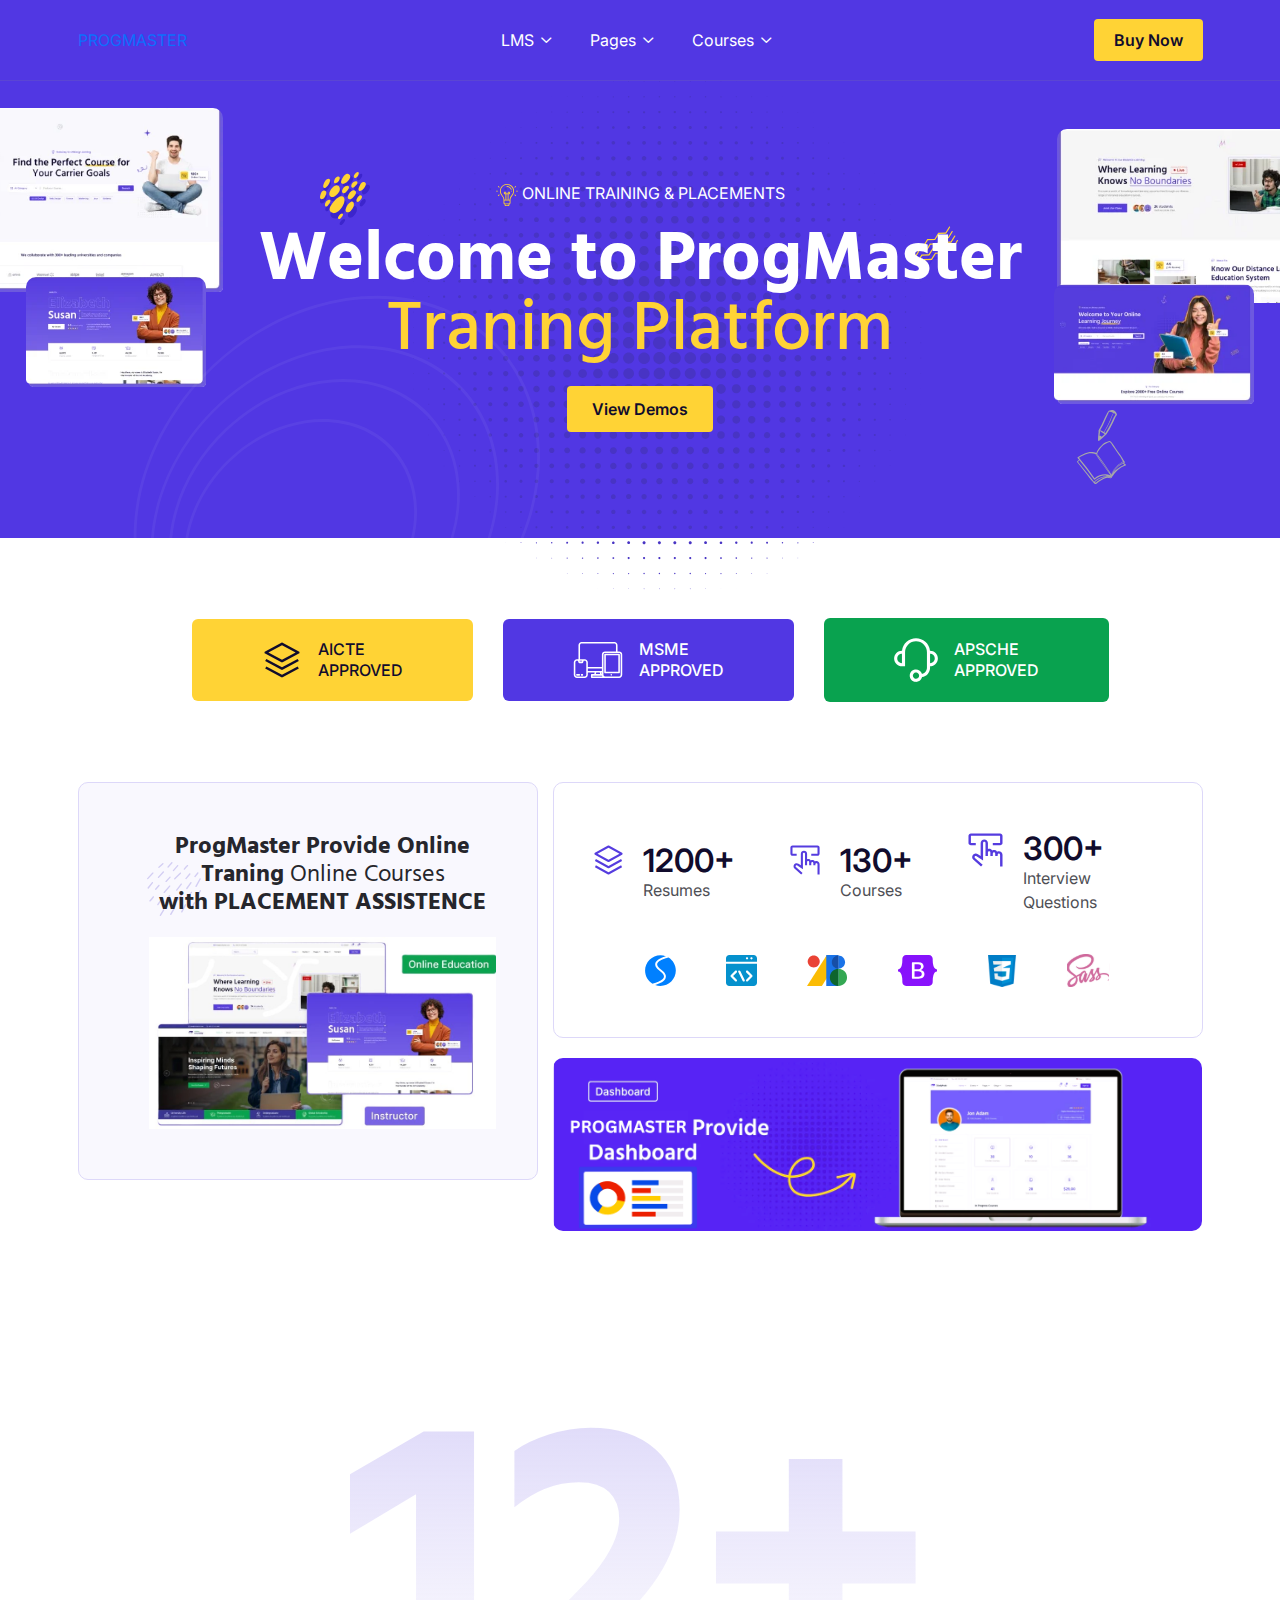
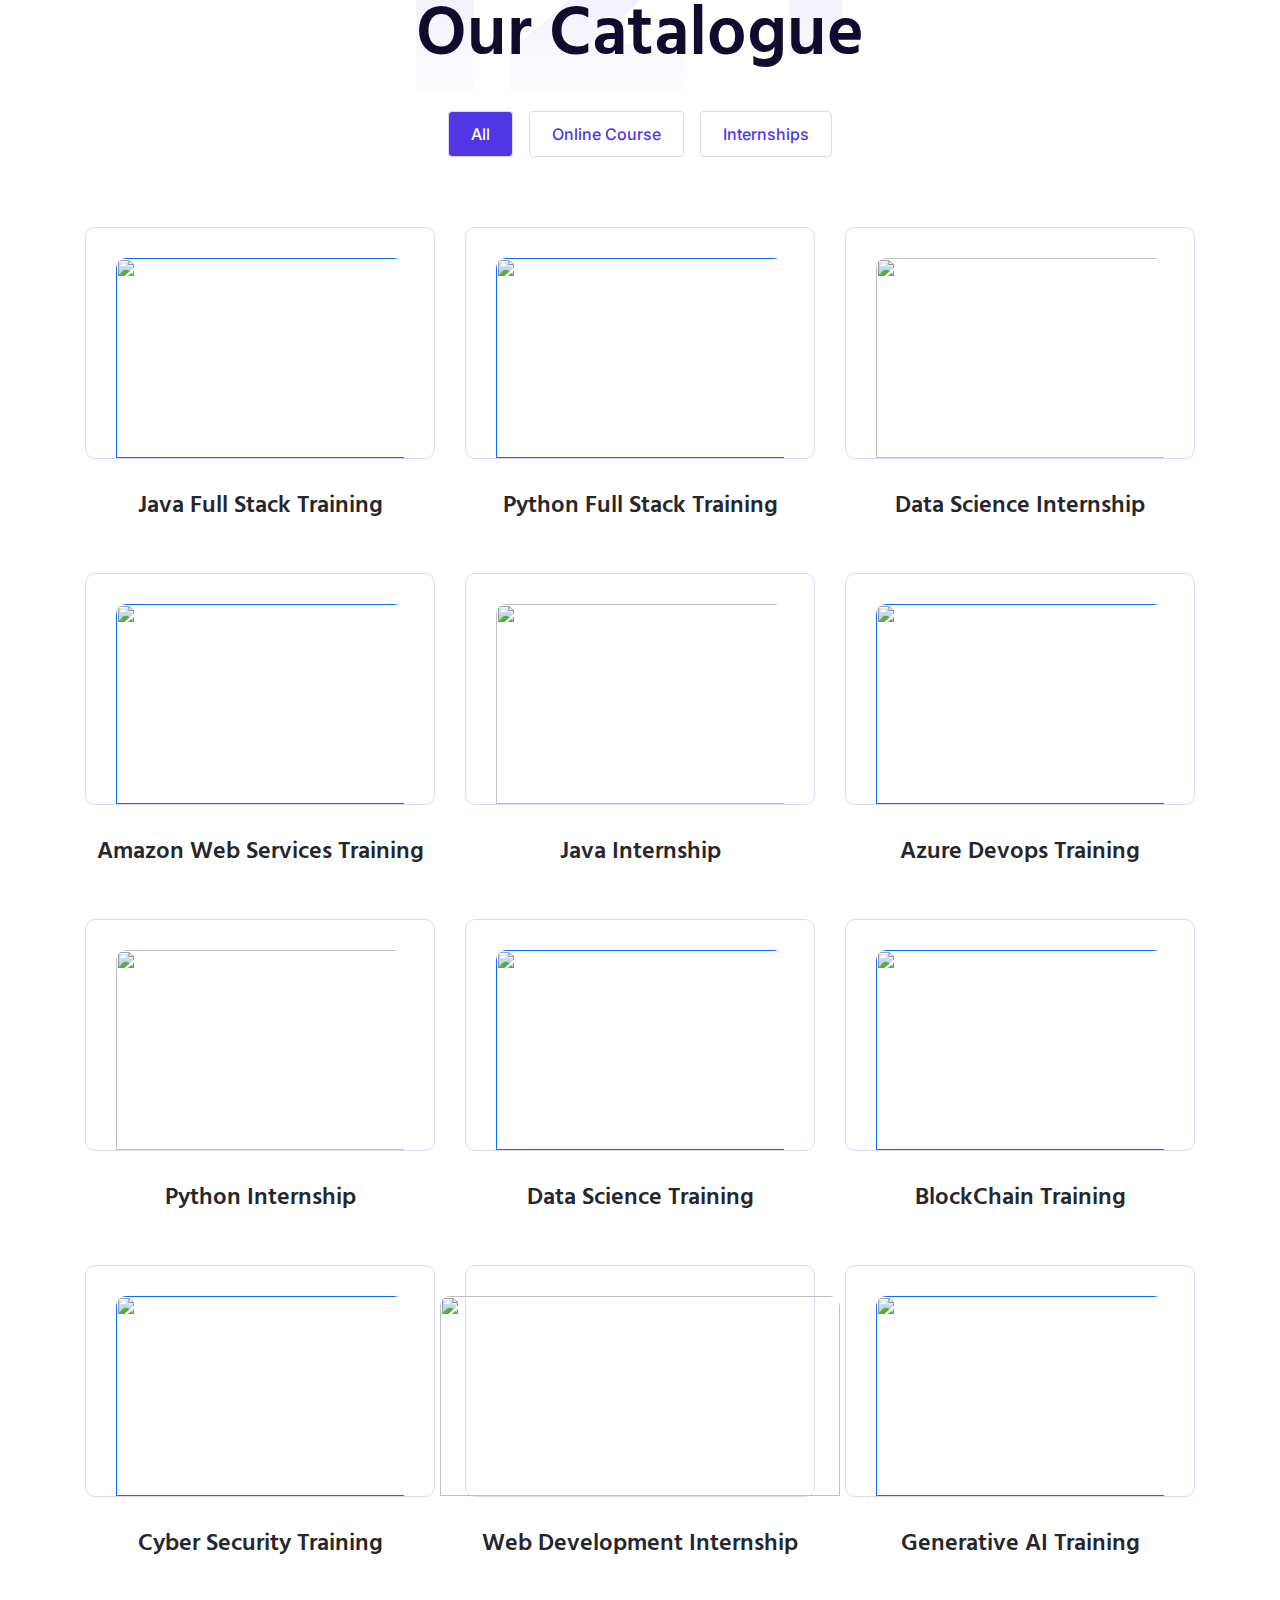
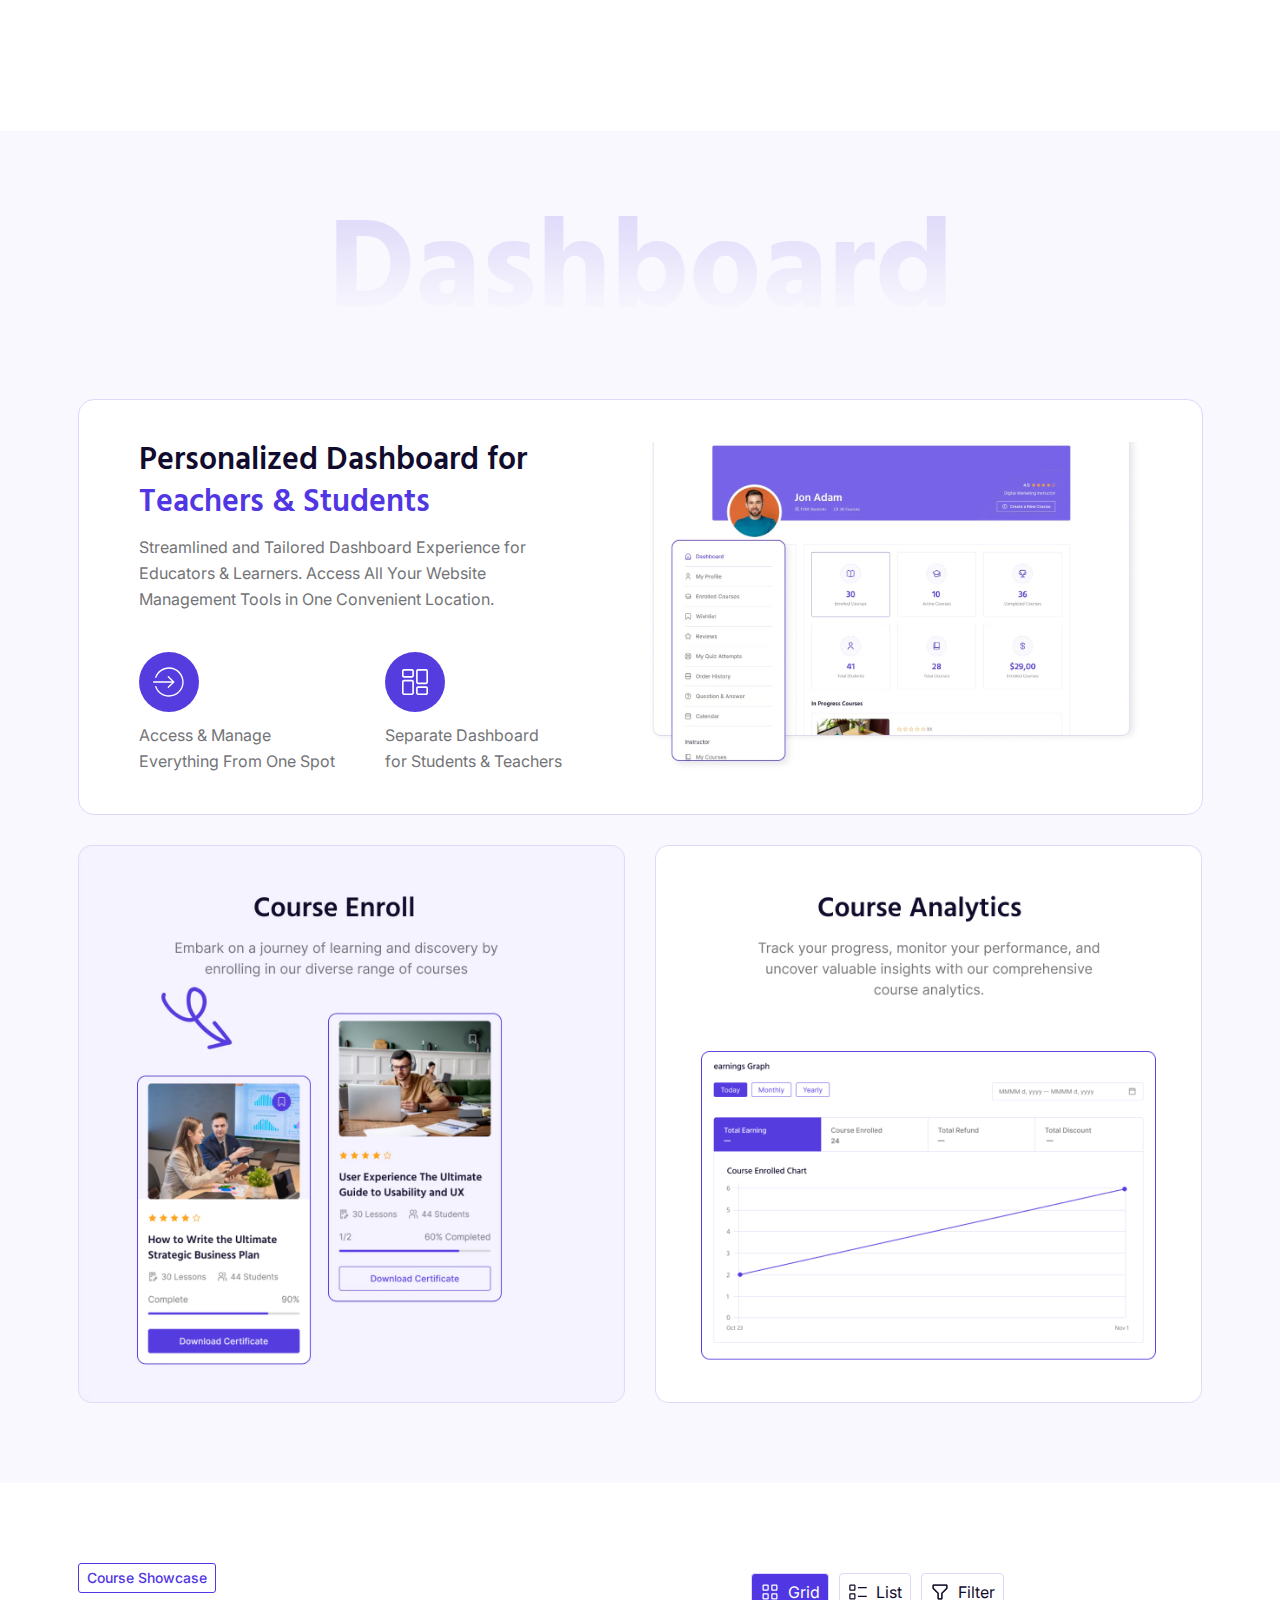
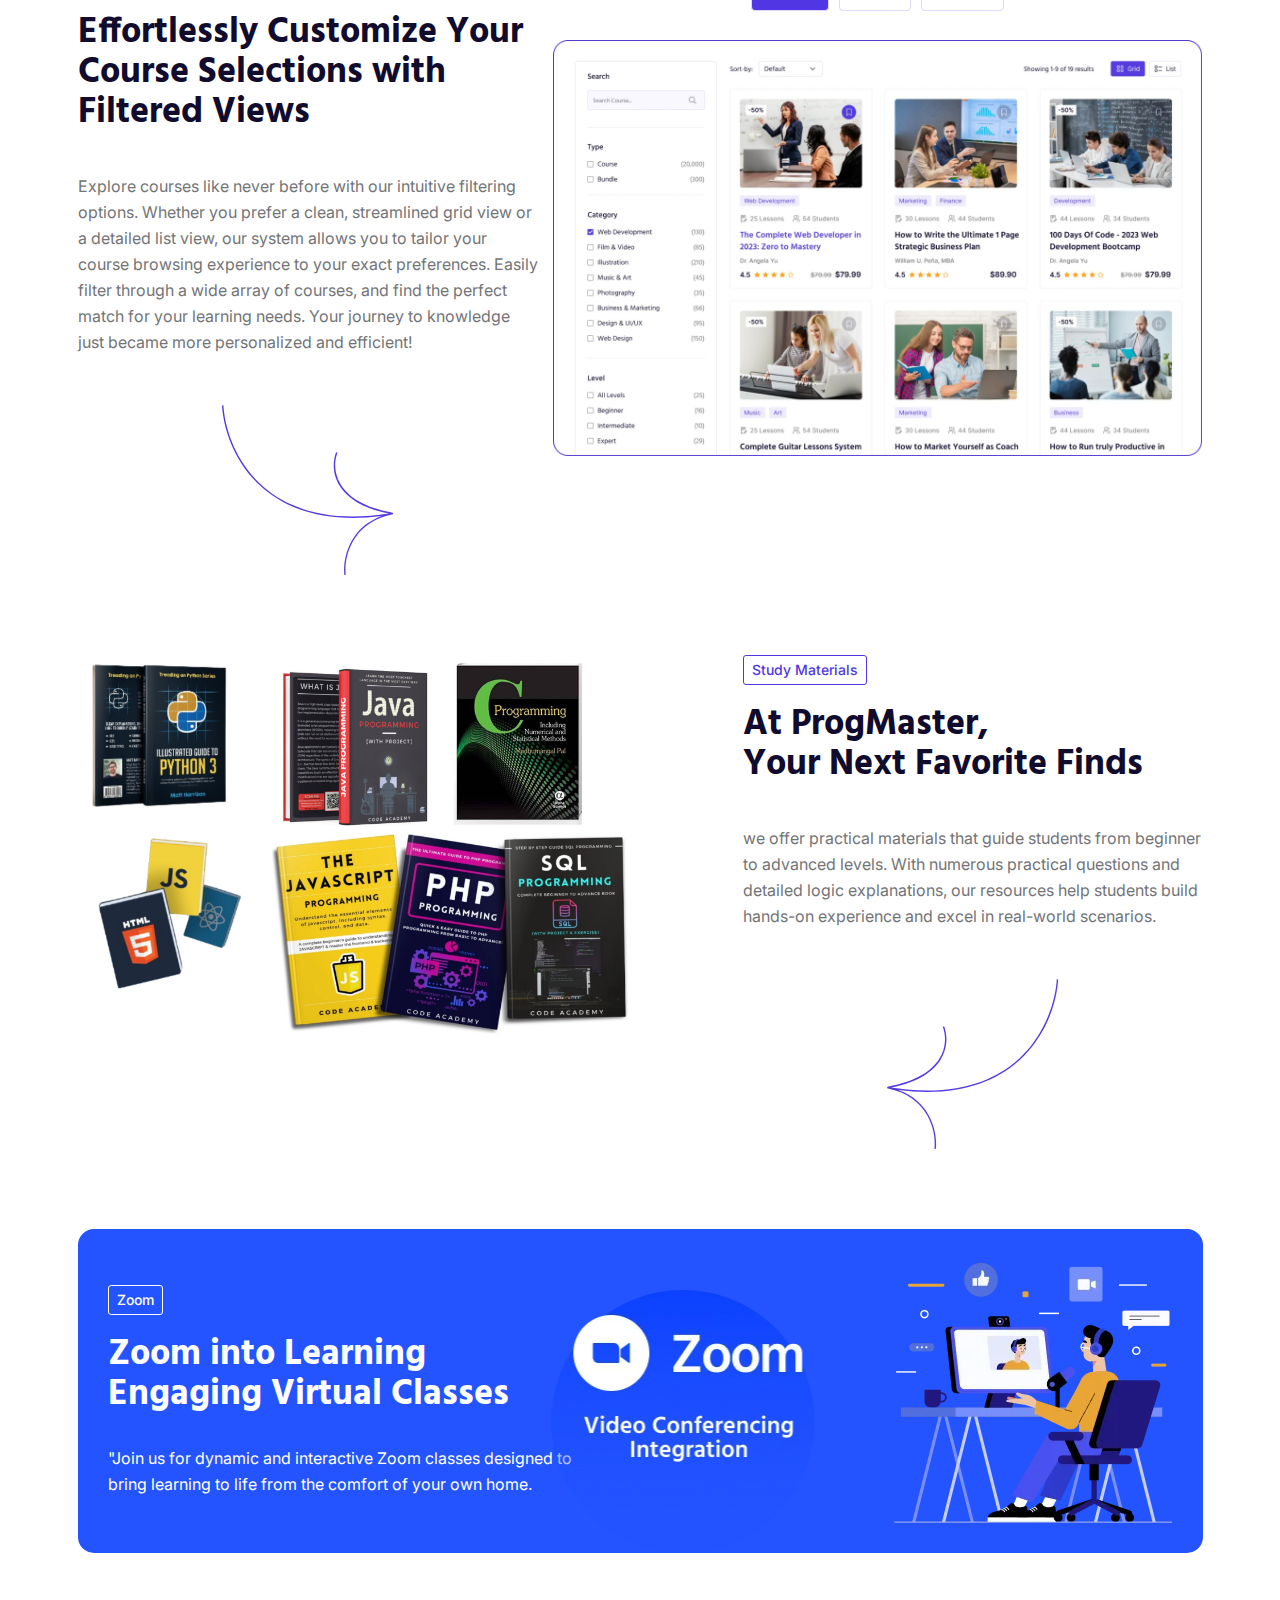
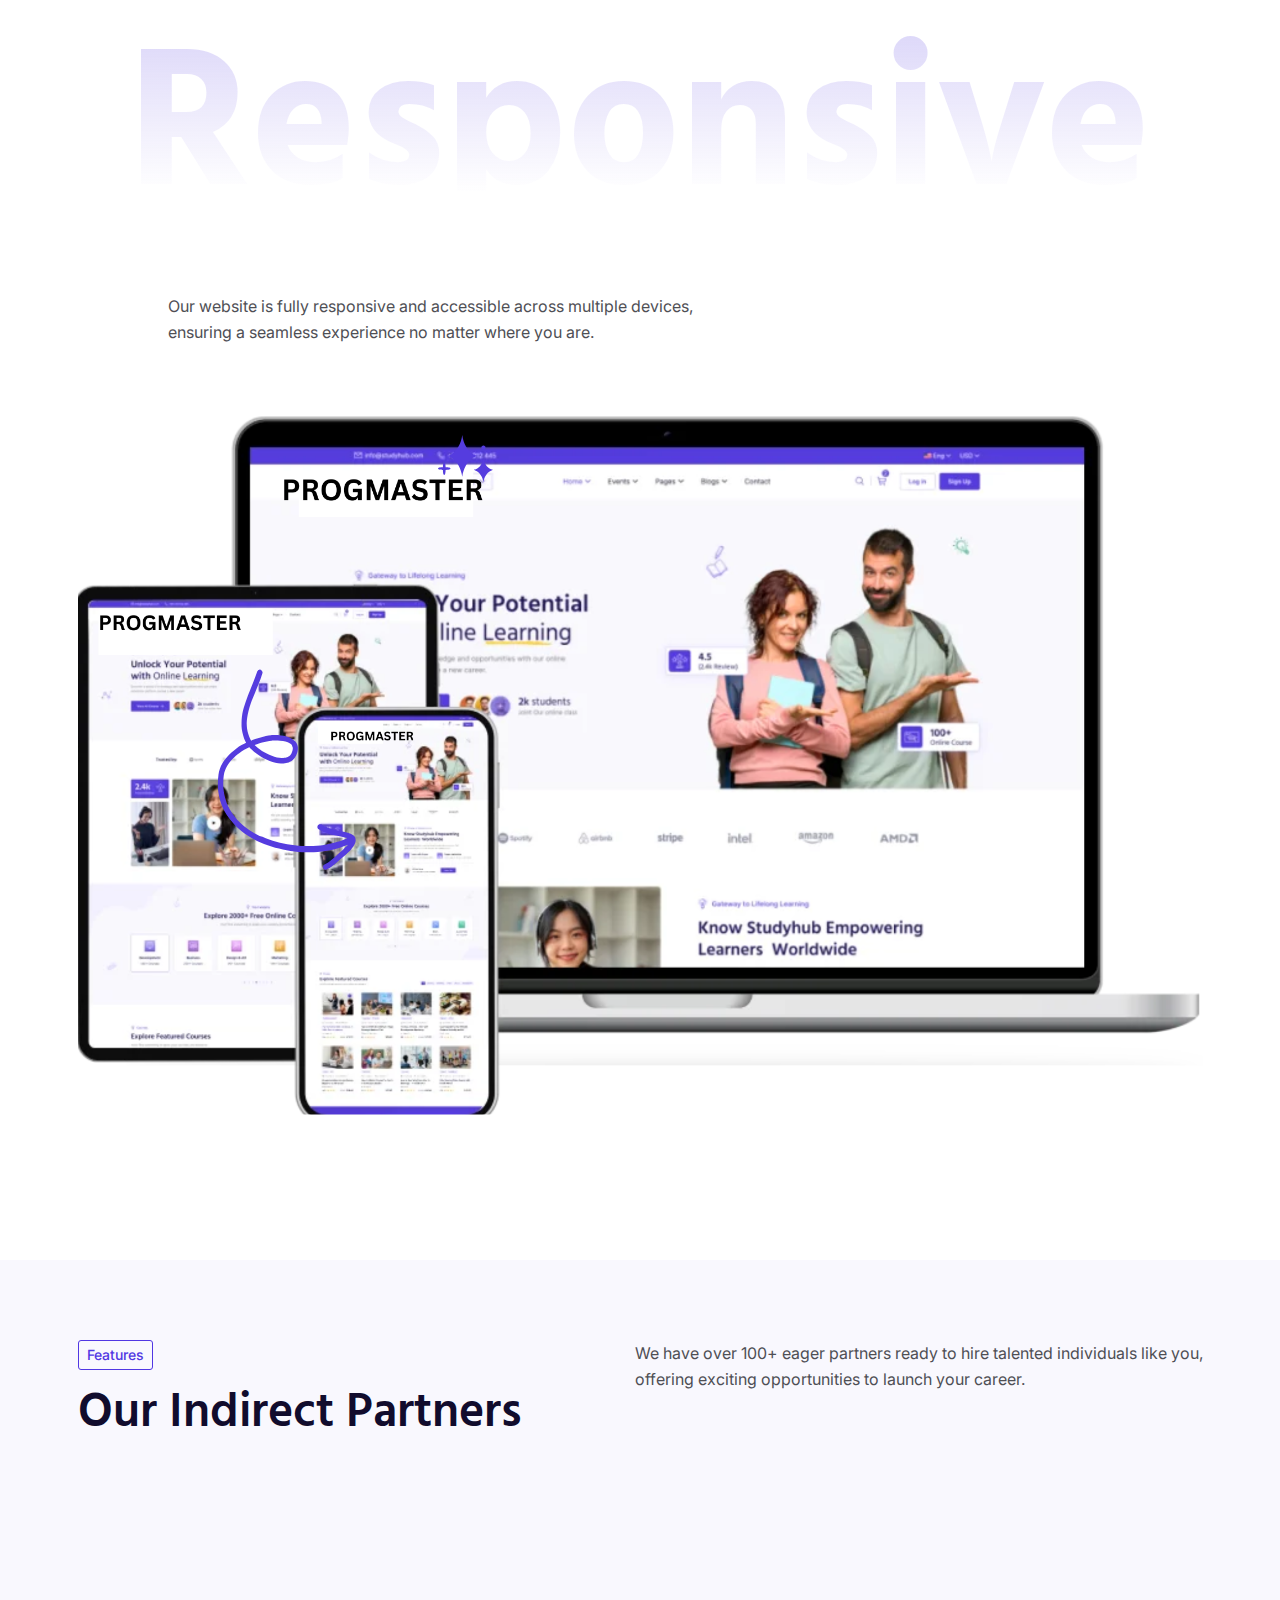
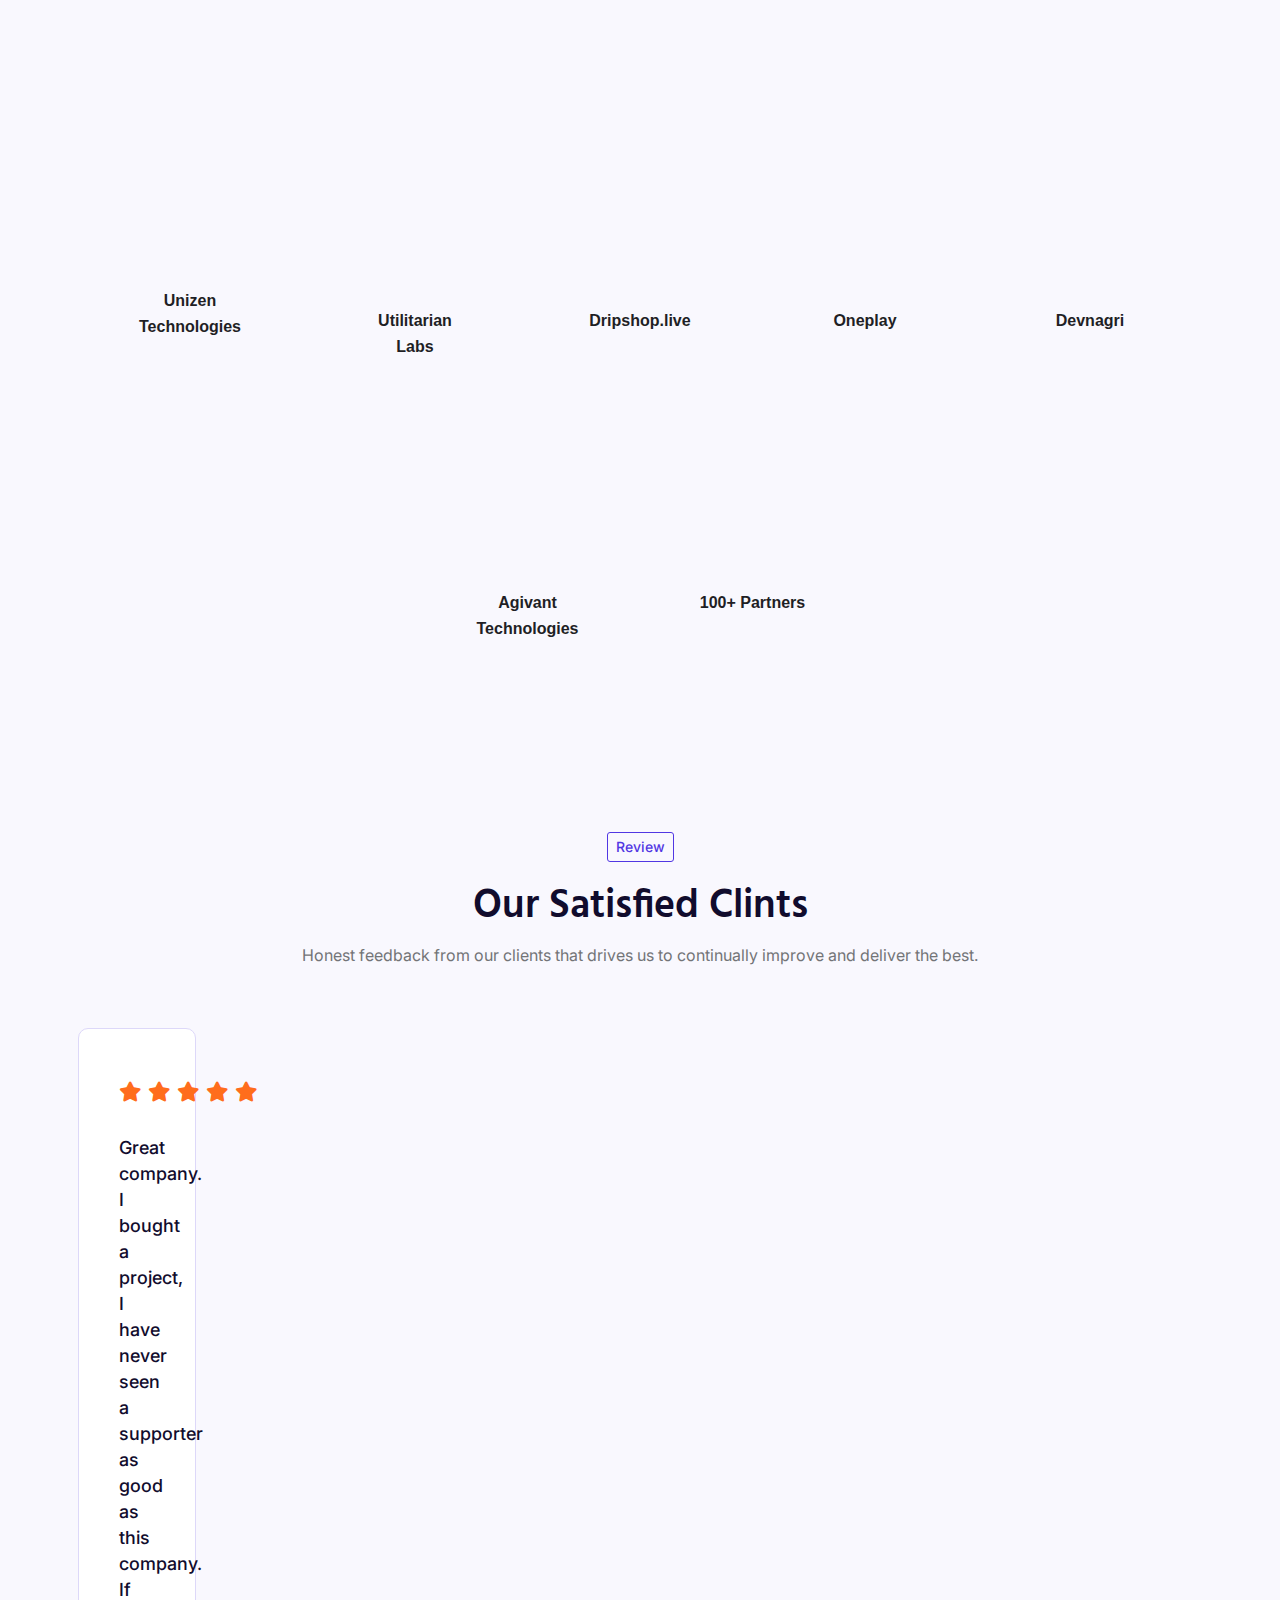
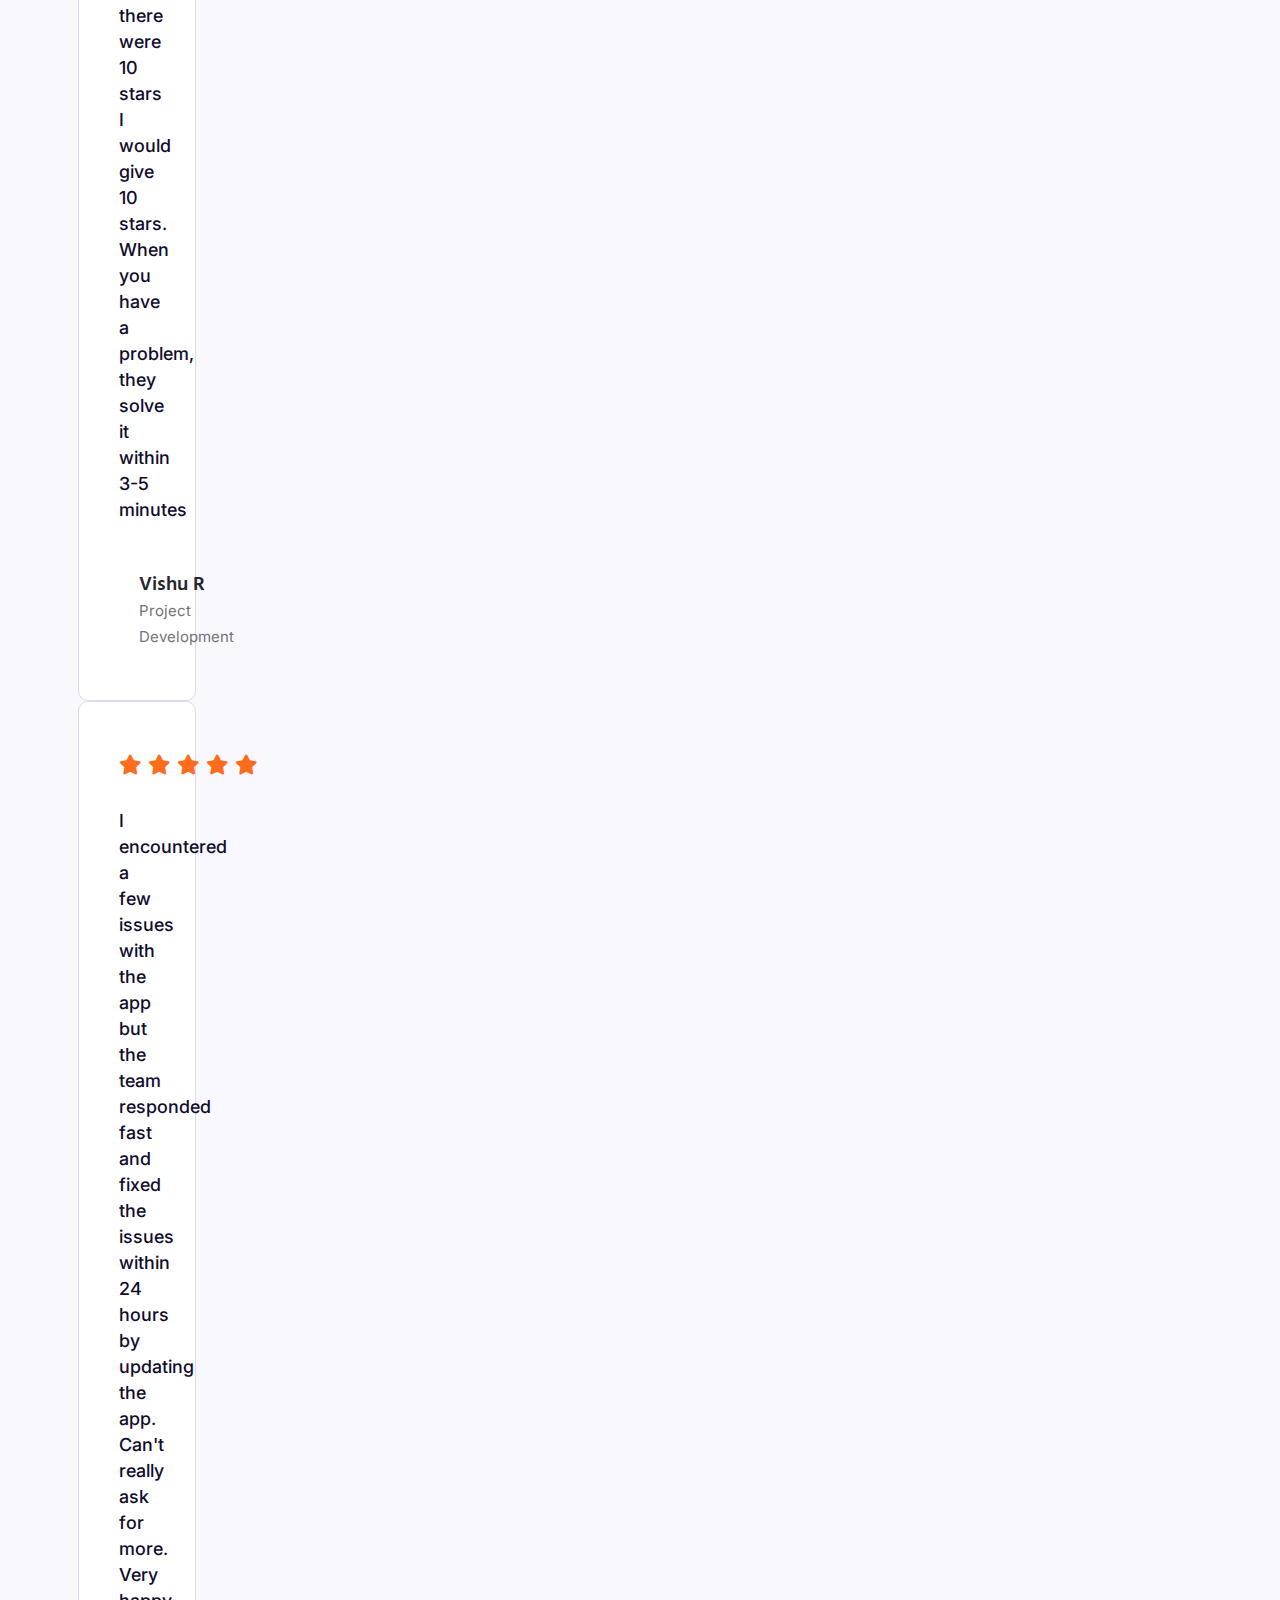
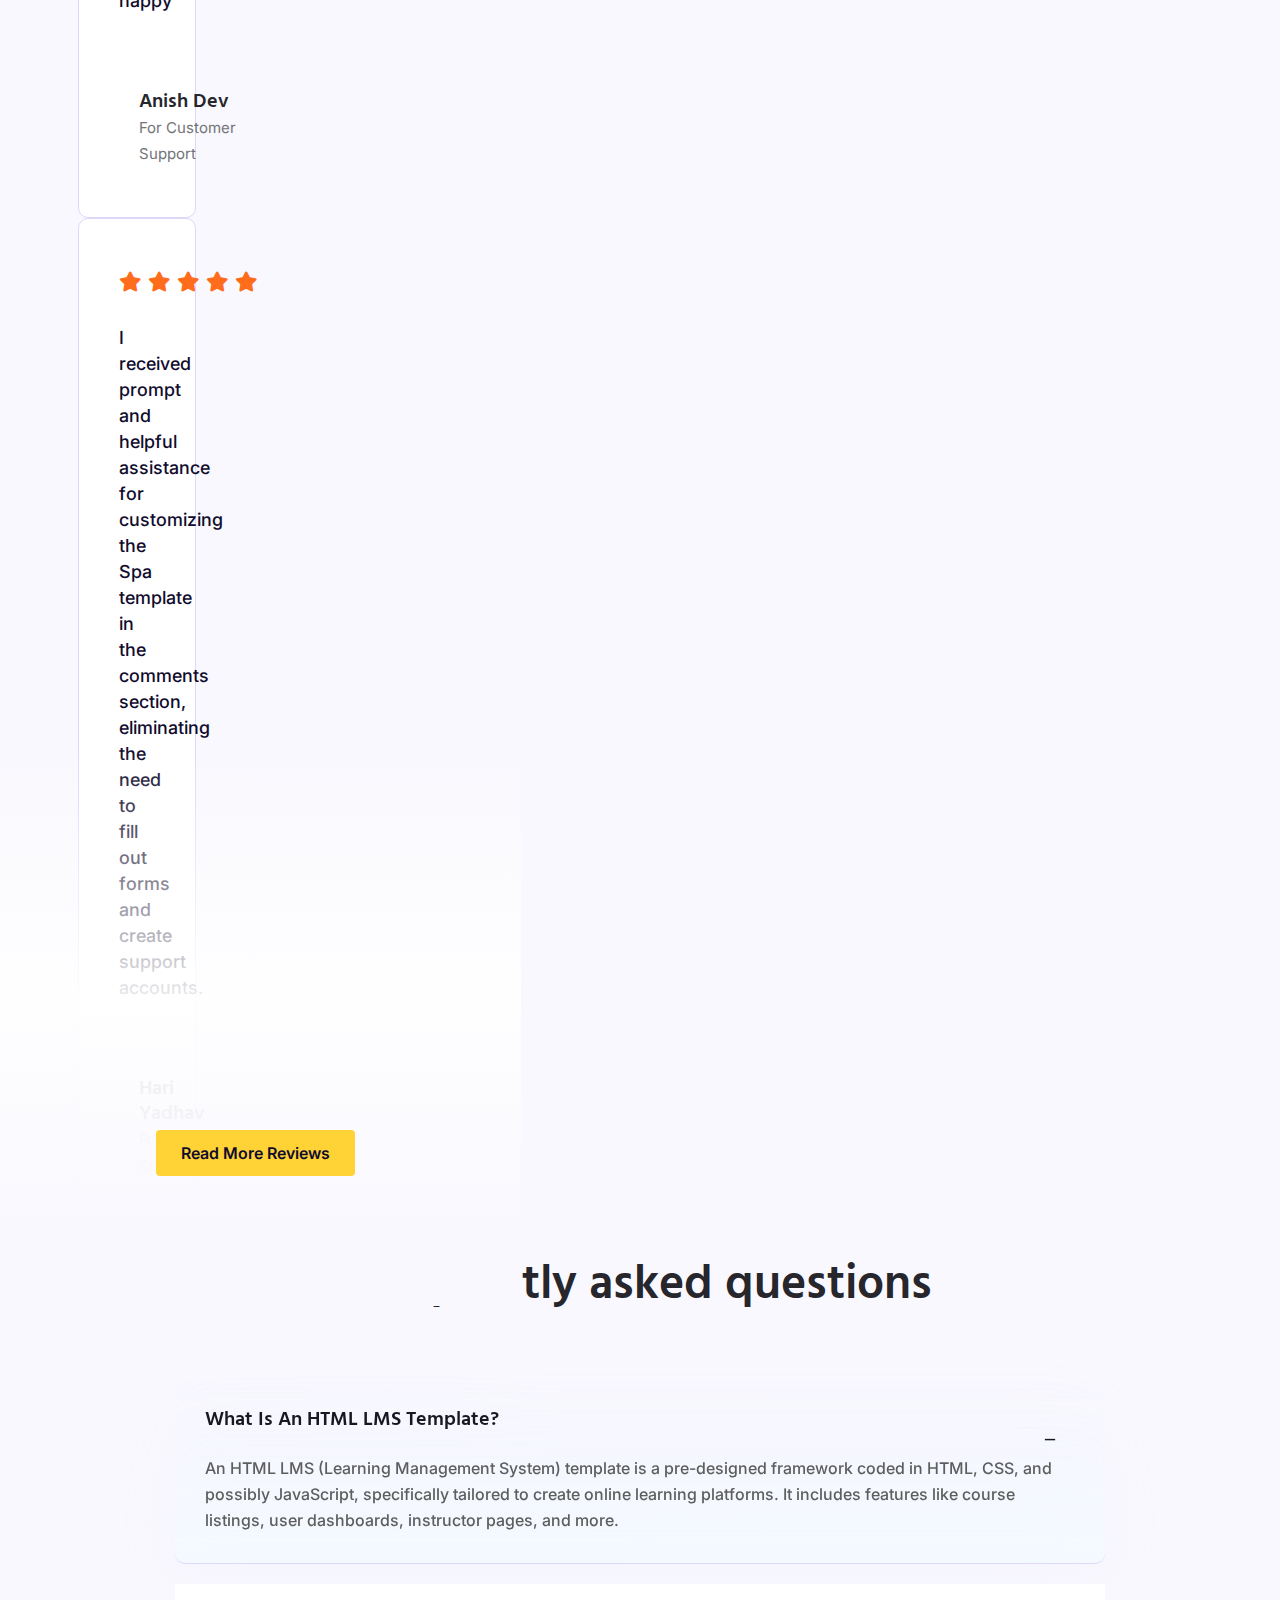
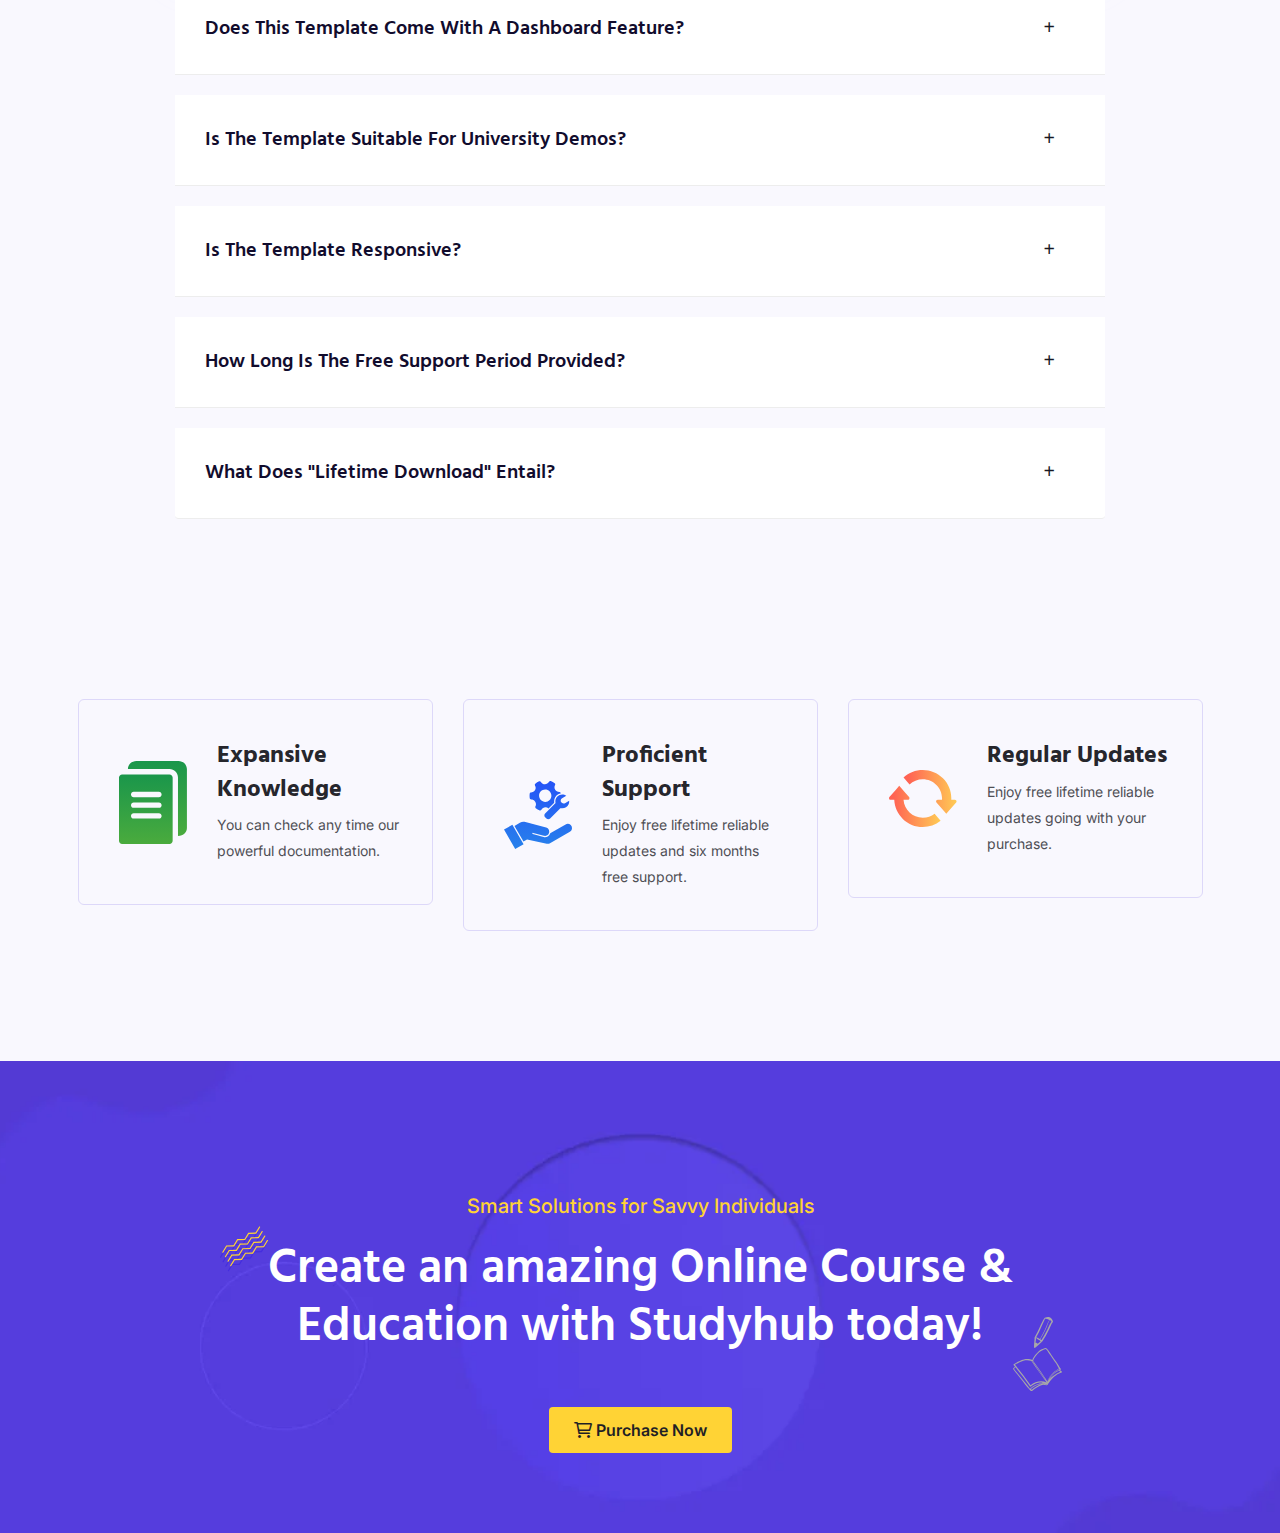
==== commit f7ebc57a: "desw" ====
--- a/index.html
+++ b/index.html
@@ -17,7 +17,13 @@
     <link rel="stylesheet" href="https://cdnjs.cloudflare.com/ajax/libs/font-awesome/6.6.0/css/all.min.css"
         integrity="sha512-Kc323vGBEqzTmouAECnVceyQqyqdsSiqLQISBL29aUW4U/M7pSPA/gEUZQqv1cwx4OnYxTxve5UMg5GT6L4JJg=="
         crossorigin="anonymous" referrerpolicy="no-referrer" />
-
+    <style>
+        .locked-all {
+            pointer-events: none;
+
+            cursor: not-allowed;
+        }
+    </style>
 </head>
 
 <body>
@@ -45,31 +51,40 @@
                                                         <span>Hot</span>
                                                     </li>
                                                     <li>
-                                                        <a href="index-two.html">Online course </a>
+                                                        <a href="index-two.html" class="locked-all">Online
+                                                            course </a>
                                                         <span class="popular">Popular</span>
                                                     </li>
                                                     <li>
-                                                        <a href="index.html">Live Projects</a>
-
-                                                    </li>
-                                                    <li><a href="index-four.html">Distance learning</a></li>
+                                                        <a href="index.html" class="locked-all">Live
+                                                            Projects</a>
+
+                                                    </li>
+                                                    <li><a href="index-four.html" class="locked-all">Distance
+                                                            learning</a></li>
                                                     <li>
-                                                        <a href="index-five.html">Instructor Hiring</a>
+                                                        <a href="index-five.html" class="locked-all">Instructor
+                                                            Hiring</a>
                                                         <span>Hot</span>
                                                     </li>
                                                 </ul>
                                                 <ul class="">
                                                     <li>
-                                                        <a href="index-six.html">Online Terminal</a>
+                                                        <a href="index-six.html" class="locked-all">Online
+                                                            Terminal</a>
                                                         <span>Hot</span>
                                                     </li>
-                                                    <li><a href="index-seven.html">Student Community</a></li>
+                                                    <li><a href="index-seven.html" class="locked-all">Student
+                                                            Community</a></li>
                                                     <li>
-                                                        <a href="index-eight.html">Up-Comming Webinar</a>
+                                                        <a href="index-eight.html" class="locked-all">Up-Comming
+                                                            Webinar</a>
                                                         <span class="popular">Popular</span>
                                                     </li>
-                                                    <li><a href="index-nine.html">Course Portal</a></li>
-                                                    <li><a href="index-ten.html">Inern Hiring</a></li>
+                                                    <li><a href="index-nine.html" class="locked-all">Course
+                                                            Portal</a></li>
+                                                    <li><a href="index-ten.html" class="locked-all">Inern
+                                                            Hiring</a></li>
                                                 </ul>
                                                 <div class="absolute-image-shape shape-image">
                                                     <img class=" shape one" src="assets/images/nav/02.png"
@@ -85,15 +100,13 @@
                                             </li>
                                         </ul>
                                     </li>
-
-
                                     <li class="has-dropdown">
                                         <a class="nav-link" href="#">Pages</a>
                                         <ul class="submenu">
-                                            <li><a href="about.html">About Us</a></li>
+                                            <li><a href="about.html" class="locked-all">About Us</a></li>
                                             <!-- <li><a href="about-two.html">About Two</a></li>
                                             <li><a href="instructor-profile.html">Profile</a></li> -->
-                                            <li><a href="contact.html">Contact</a></li>
+                                            <li><a href="contact.html" class="locked-all">Contact</a></li>
                                             <!-- <li class="sub-dropdown"> -->
                                             <!-- <a href="javascript:void(0);">Zoom</a>
                                                 <ul class="submenu third-lvl base">
@@ -122,53 +135,72 @@
                                         </ul>
                                     </li>
                                     <li class="has-dropdown" style="position: static;">
-                                        <a class="nav-link" href="#">Courses</a>
+                                        <a class="nav-link locked-all" href="#">Courses</a>
                                         <ul class="megamenu-hub min-mega shape-move">
                                             <li>
                                                 <ul class="">
                                                     <li class="parent"><a href="#">Internship</a></li>
-                                                    <li><a class="mobile-menu-link" href="course-one.html">Java</a>
-                                                    </li>
-                                                    <li><a class="mobile-menu-link" href="course-two.html">Python</a>
-                                                    </li>
-                                                    <li><a class="mobile-menu-link" href="course-three.html">Web
-                                                            Dev</a></li>
-                                                    <li><a class="mobile-menu-link" href="course-four.html">Flutter</a>
-                                                    </li>
-                                                    <li><a class="mobile-menu-link" href="course-five.html">Data
+                                                    <li><a class="mobile-menu-link" href="java-course.html">Java</a>
+                                                    </li>
+                                                    <li><a class="mobile-menu-link" href="python-course.html">Python</a>
+                                                    </li>
+                                                    <li><a class="mobile-menu-link" href="web dev.html">Web
+                                                            Dev</a>
+                                                    </li>
+                                                    <li><a class="mobile-menu-link locked-all"
+                                                            href="course-four.html">Flutter</a>
+                                                    </li>
+                                                    <li><a class="mobile-menu-link locked-all"
+                                                            href="course-five.html">Data
                                                             Science</a></li>
-                                                    <li><a class="mobile-menu-link" href="course-six.html">Microsoft
+                                                    <li><a class="mobile-menu-link locked-all"
+                                                            href="course-six.html">Microsoft
                                                             Azure</a></li>
                                                 </ul>
                                                 <ul class="">
-                                                    <li class="parent"><a href="#">Courses </a></li>
-                                                    <li><a class="mobile-menu-link" href="single-course.html">AWS</a>
-                                                    </li>
-                                                    <li><a class="mobile-menu-link"
-                                                            href="single-course-two.html">A.I</a></li>
-                                                    <li><a class="mobile-menu-link"
-                                                            href="single-course-three.html">M.L</a></li>
-                                                    <li><a class="mobile-menu-link" href="single-course-four.html">Block
+                                                    <li class="parent"><a href="#" class="locked-all">Courses
+                                                        </a></li>
+                                                    <li><a class="mobile-menu-link locked-all"
+                                                            href="single-course.html">AWS</a>
+                                                    </li>
+                                                    <li><a class="mobile-menu-link locked-all"
+                                                            href="single-course-two.html">A.I</a>
+                                                    </li>
+                                                    <li><a class="mobile-menu-link locked-all"
+                                                            href="single-course-three.html">M.L</a>
+                                                    </li>
+                                                    <li><a class="mobile-menu-link locked-all"
+                                                            href="single-course-four.html">Block
                                                             Chain</a></li>
-                                                    <li><a class="mobile-menu-link" href="single-course-five.html">Cloud
+                                                    <li><a class="mobile-menu-link locked-all"
+                                                            href="single-course-five.html locked-all">Cloud
                                                             Computing</a></li>
-                                                    <li><a class="mobile-menu-link"
-                                                            href="single-course-free.html">Ethical Hacking</a></li>
+                                                    <li><a class="mobile-menu-link locked-all"
+                                                            href="single-course-free.html locked-all">Ethical
+                                                            Hacking</a>
+                                                    </li>
                                                 </ul>
                                                 <ul class="">
-                                                    <li class="parent"><a href="#">Others</a></li>
-                                                    <li><a href="become-instructor.html">Aptitude</a></li>
-                                                    <li><a href="instructor-profile.html">Soft Skills</a></li>
-                                                    <li><a href="instructor.html">Coading Contest</a></li>
-                                                    <li><a href="pricing.html">Coading Quiz</a></li>
-                                                    <li><a href="log-in.html">Coding Game</a></li>
-                                                    <li><a href="registration.html">Logic Bulding Techniques</a></li>
+                                                    <li class="parent"><a href="#" class="locked-all">Others</a>
+                                                    </li>
+                                                    <li><a href="become-instructor.html" class="locked-all">Aptitude</a>
+                                                    </li>
+                                                    <li><a href="instructor-profile.html" class="locked-all">Soft
+                                                            Skills</a></li>
+                                                    <li><a href="instructor.html" class="locked-all">Coading
+                                                            Contest</a></li>
+                                                    <li><a href="pricing.html" class="locked-all">Coading
+                                                            Quiz</a></li>
+                                                    <li><a href="log-in.html" class="locked-all">Coding Game</a>
+                                                    </li>
+                                                    <li><a href="registration.html" class="locked-all">Logic
+                                                            Bulding Techniques</a>
+                                                    </li>
                                                 </ul>
 
                                             </li>
                                         </ul>
                                     </li>
-
                                 </ul>
                             </nav>
                         </div>
@@ -329,11 +361,13 @@
                                 data-category="transition">
                                 <div class="demo-wrapper wow fadeIn" data-wow-duration="1.2s" data-wow-delay=".5s">
                                     <div class="image-area">
-                                        <a href="" target="_blank"><img style="height:200px;width: 400px;"
+                                        <a href="" class="locked-all" target="_blank"><img
+                                                style="height:200px;width: 400px;"
                                                 src="https://media.geeksforgeeks.org/wp-content/uploads/20230926163338/Java-Full-Stack.png"
                                                 alt=""></a>
                                     </div>
-                                    <h3 class="content"><a href="" target="_blank">Java Full Stack Training</a></h3>
+                                    <h3 class="content"><a class="locked-all" href="" target="_blank">Java Full Stack
+                                            Training</a></h3>
                                 </div>
                             </div>
 
@@ -341,22 +375,24 @@
                                 data-category="transition">
                                 <div class="demo-wrapper wow fadeIn" data-wow-duration="1.2s" data-wow-delay=".5s">
                                     <div class="image-area">
-                                        <a href="" target="_blank"><img style="height:200px;width: 400px;"
+                                        <a href="" class="locked-all" target="_blank"><img
+                                                style="height:200px;width: 400px;"
                                                 src="https://eeakolkata.com/wp-content/uploads/2023/10/FULL-STACK-PYTHON-1.jpeg"
                                                 alt=""></a>
                                     </div>
-                                    <h3 class="content"><a href="" target="_blank">Python Full Stack Training</a></h3>
+                                    <h3 class="content"><a class="locked-all" href="" target="_blank">Python Full Stack
+                                            Training</a></h3>
                                 </div>
                             </div>
                             <div class="flash grid-item-p element-item transition university col-lg-4 col-md-6"
                                 data-category="transition">
                                 <div class="demo-wrapper wow fadeIn" data-wow-duration="1.2s" data-wow-delay=".5s">
                                     <div class="image-area">
-                                        <a href="data-science internship.html"><img style="height:200px;width: 400px;"
+                                        <a href="data-science internship.html" class="locked-all"><img style="height:200px;width: 400px;"
                                                 src="https://media.geeksforgeeks.org/wp-content/cdn-uploads/20200831220720/How-to-Get-an-Internship-in-Data-Science.jpg"
                                                 alt=""></a>
                                     </div>
-                                    <h3 class="content"><a href="data-science internship.html">Data
+                                    <h3 class="content"><a class="locked-all" href="data-science internship.html">Data
                                             Science Internship
                                         </a></h3>
                                 </div>
@@ -367,11 +403,12 @@
                                 data-category="transition">
                                 <div class="demo-wrapper wow fadeIn" data-wow-duration="1.2s" data-wow-delay=".5s">
                                     <div class="image-area">
-                                        <a href="" target="_blank"><img style="height:200px;width: 400px;"
+                                        <a href="" class="locked-all" target="_blank"><img style="height:200px;width: 400px;"
                                                 src="https://d2908q01vomqb2.cloudfront.net/9109c85a45b703f87f1413a405549a2cea9ab556/2021/05/25/CourseLaunch__Blog_AllCourses-1024x536.png"
                                                 alt=""></a>
                                     </div>
-                                    <h3 class="content"><a href="" target="_blank">Amazon Web Services Training</a></h3>
+                                    <h3 class="content"><a class="locked-all" href="" target="_blank">Amazon Web
+                                            Services Training</a></h3>
                                 </div>
                             </div>
                             <div class="flash grid-item-p element-item transition university col-lg-4 col-md-6"
@@ -381,7 +418,7 @@
                                         <a href="java internship.html"><img style="height:200px;width: 400px;"
                                                 src="https://kaashiv.com/img/course/otv1urlr.png" alt=""></a>
                                     </div>
-                                    <h3 class="content"><a href="java internship.html">Java
+                                    <h3 class="content"><a href="java-course.html">Java
                                             Internship</a></h3>
                                 </div>
                             </div>
@@ -389,11 +426,12 @@
                                 data-category="transition">
                                 <div class="demo-wrapper wow fadeIn" data-wow-duration="1.2s" data-wow-delay=".5s">
                                     <div class="image-area">
-                                        <a href="" target="_blank"><img style="height:200px;width: 400px;"
+                                        <a href="" class="locked-all" target="_blank"><img style="height:200px;width: 400px;"
                                                 src="https://mail.opstrainerz.com/uploads/course-images/1598947881-Azure%20DevOps-01.svg"
                                                 alt=""></a>
                                     </div>
-                                    <h3 class="content"><a href="" target="_blank">Azure Devops Training</a></h3>
+                                    <h3 class="content"><a class="locked-all" href="" target="_blank">Azure Devops
+                                            Training</a></h3>
                                 </div>
                             </div>
 
@@ -405,7 +443,7 @@
                                         <a href="python internship.html"><img style="height:200px;width: 400px;"
                                                 src="https://kaashiv.com/img/course/m7b04dsz.png" alt=""></a>
                                     </div>
-                                    <h3 class="content"><a href="python internship.html">Python
+                                    <h3 class="content"><a href="python-course.html">Python
                                             Internship</a></h3>
                                 </div>
                             </div>
@@ -414,11 +452,13 @@
                                 data-category="transition">
                                 <div class="demo-wrapper wow fadeIn" data-wow-duration="1.2s" data-wow-delay=".5s">
                                     <div class="image-area">
-                                        <a href="" target="_blank"><img style="height:200px;width: 400px;"
+                                        <a class="locked-all" href="" target="_blank"><img
+                                                style="height:200px;width: 400px;"
                                                 src="https://trisectinstitute.com/wp-content/uploads/2021/12/best-data-science-training-institute.png"
                                                 alt=""></a>
                                     </div>
-                                    <h3 class="content"><a href="" target="_blank">Data Science Training</a></h3>
+                                    <h3 class="content"><a class="locked-all" href="" target="_blank">Data Science
+                                            Training</a></h3>
                                 </div>
                             </div>
 
@@ -427,22 +467,26 @@
                                 data-category="transition">
                                 <div class="demo-wrapper wow fadeIn" data-wow-duration="1.2s" data-wow-delay=".5s">
                                     <div class="image-area">
-                                        <a href="" target="_blank"><img style="height:200px;width: 400px;"
+                                        <a href="" class="locked-all" target="_blank"><img
+                                                style="height:200px;width: 400px;"
                                                 src="https://ripplecoinnews.com/wp-content/uploads/2018/08/blockchain-courses.png"
                                                 alt=""></a>
                                     </div>
-                                    <h3 class="content"><a href="" target="_blank">BlockChain Training</a></h3>
+                                    <h3 class="content"><a class="locked-all" href="" target="_blank">BlockChain
+                                            Training</a></h3>
                                 </div>
                             </div>
                             <div class="flash grid-item-p element-item transition course col-lg-4 col-md-6"
                                 data-category="transition">
                                 <div class="demo-wrapper wow fadeIn" data-wow-duration="1.2s" data-wow-delay=".5s">
                                     <div class="image-area">
-                                        <a href="" target="_blank"><img style="height:200px;width: 400px;"
-                                                src="https://iirfranking.com/courses/wp-content/uploads/2022/07/Cyber-Security.jpeg"
+                                        <a href="" class="locked-all" target="_blank"><img
+                                                style="height:200px;width: 400px;"
+                                                src="https://thecyberexpress.com/wp-content/uploads/2023/10/MicrosoftTeams-image-75.png"
                                                 alt=""></a>
                                     </div>
-                                    <h3 class="content"><a href="" target="_blank">Cyber Security Training</a></h3>
+                                    <h3 class="content"><a class="locked-all" href="" target="_blank">Cyber Security
+                                            Training</a></h3>
                                 </div>
                             </div>
                             <div class="flash grid-item-p element-item transition university col-lg-4 col-md-6"
@@ -462,11 +506,13 @@
                                 data-category="transition">
                                 <div class="demo-wrapper wow fadeIn" data-wow-duration="1.2s" data-wow-delay=".5s">
                                     <div class="image-area">
-                                        <a href="" target="_blank"><img style="height:200px;width: 400px;"
+                                        <a href="" class="locked-all" target="_blank"><img
+                                                style="height:200px;width: 400px;"
                                                 src="https://techcommunity.microsoft.com/t5/image/serverpage/image-id/597693i35F6B48BD0639B16/image-size/large?v=v2&px=999"
                                                 alt=""></a>
                                     </div>
-                                    <h3 class="content"><a href="" target="_blank">Generative AI Training</a></h3>
+                                    <h3 class="content"><a class="locked-all" href="" target="_blank">Generative AI
+                                            Training</a></h3>
                                 </div>
                             </div>
 
@@ -839,7 +885,7 @@
             <div class="section-inner">
                 <div class="row g-5 mt--10 justify-content-sm-center justify-content-md-start">
                     <div class="col-sm-10 col-md-6 col-lg-6 col-xl-4">
-                        <div class="single-testimonials-area">
+                        <!-- <div class="single-testimonials-area">
                             <ul class="star-rating-area">
                                 <li><i class="fa-sharp fa-solid fa-star"></i></li>
                                 <li><i class="fa-sharp fa-solid fa-star"></i></li>
@@ -863,82 +909,84 @@
                                 </div>
                             </div>
                         </div>
-                    </div>
-                    <div class="col-sm-10 col-md-6 col-lg-6 col-xl-4">
-                        <div class="single-testimonials-area">
-                            <ul class="star-rating-area">
-                                <li><i class="fa-sharp fa-solid fa-star"></i></li>
-                                <li><i class="fa-sharp fa-solid fa-star"></i></li>
-                                <li><i class="fa-sharp fa-solid fa-star"></i></li>
-                                <li><i class="fa-sharp fa-solid fa-star"></i></li>
-                                <li><i class="fa-sharp fa-solid fa-star"></i></li>
-                            </ul>
-                            <p class="desc">Great company. I bought a project, I have never seen a supporter as good
-                                as this company. If there were 10 stars I would give 10 stars. When you have a problem,
-                                they solve it within 3-5 minutes</p>
-                            <div class="author-area">
-                                <div class="image-area">
-                                    <img src="assets/images/madhu.png" alt="clint-image"
-                                        style="height: 50px;width: 50px;border-radius: 50%;">
-                                </div>
-                                <div class="text">
-                                    <h4>Vishu R</h4>
-                                    <p>Project Development</p>
-                                </div>
-                            </div>
-                        </div>
-                    </div>
-                    <div class="col-sm-10 col-md-6 col-lg-6 col-xl-4">
-                        <div class="single-testimonials-area">
-                            <ul class="star-rating-area">
-                                <li><i class="fa-sharp fa-solid fa-star"></i></li>
-                                <li><i class="fa-sharp fa-solid fa-star"></i></li>
-                                <li><i class="fa-sharp fa-solid fa-star"></i></li>
-                                <li><i class="fa-sharp fa-solid fa-star"></i></li>
-                                <li><i class="fa-sharp fa-solid fa-star"></i></li>
-                            </ul>
-                            <p class="desc">I encountered a few issues with the app but the team responded fast and
-                                fixed the issues within 24 hours by updating the app. Can't really ask for more. Very
-                                happy</p> <br>
-                            <div class="author-area">
-                                <div class="image-area">
-                                    <img src="assets/images/masthan.png" alt="clint-image"
-                                        style="height: 50px;width: 50px;border-radius: 50%;">
-                                </div>
-                                <div class="text">
-                                    <h4>Anish Dev</h4>
-                                    <p>For Customer Support</p>
-                                </div>
-                            </div>
-                        </div>
-                    </div>
-                    <div class="col-sm-10 col-md-6 col-lg-6 col-xl-4">
-                        <div class="single-testimonials-area">
-                            <ul class="star-rating-area">
-                                <li><i class="fa-sharp fa-solid fa-star"></i></li>
-                                <li><i class="fa-sharp fa-solid fa-star"></i></li>
-                                <li><i class="fa-sharp fa-solid fa-star"></i></li>
-                                <li><i class="fa-sharp fa-solid fa-star"></i></li>
-                                <li><i class="fa-sharp fa-solid fa-star"></i></li>
-                            </ul>
-                            <p class="desc">I received prompt and helpful assistance for customizing the Spa
-                                template in the comments section, eliminating the need to fill out forms and create
-                                support accounts.</p><br>
-                            <div class="author-area">
-                                <div class="image-area">
-                                    <img src="assets/images/chaithu.png" alt="clint-image"
-                                        style="height: 50px;width: 50px;border-radius: 50%;">
-                                </div>
-                                <div class="text">
-                                    <h4>Hari Yadhav</h4>
-                                    <p>For Customer Support</p>
-                                </div>
-                            </div>
-                        </div>
-                    </div>
-
-
-                    <div class="col-sm-10 col-md-6 col-lg-6 col-xl-4">
+                    </div> -->
+                        <div class="col-sm-10 col-md-6 col-lg-6 col-xl-4">
+                            <div class="single-testimonials-area">
+                                <ul class="star-rating-area">
+                                    <li><i class="fa-sharp fa-solid fa-star"></i></li>
+                                    <li><i class="fa-sharp fa-solid fa-star"></i></li>
+                                    <li><i class="fa-sharp fa-solid fa-star"></i></li>
+                                    <li><i class="fa-sharp fa-solid fa-star"></i></li>
+                                    <li><i class="fa-sharp fa-solid fa-star"></i></li>
+                                </ul>
+                                <p class="desc">Great company. I bought a project, I have never seen a supporter as good
+                                    as this company. If there were 10 stars I would give 10 stars. When you have a
+                                    problem,
+                                    they solve it within 3-5 minutes</p>
+                                <div class="author-area">
+                                    <div class="image-area">
+                                        <img src="assets/images/madhu.png" alt="clint-image"
+                                            style="height: 50px;width: 50px;border-radius: 50%;">
+                                    </div>
+                                    <div class="text">
+                                        <h4>Vishu R</h4>
+                                        <p>Project Development</p>
+                                    </div>
+                                </div>
+                            </div>
+                        </div>
+                        <div class="col-sm-10 col-md-6 col-lg-6 col-xl-4">
+                            <div class="single-testimonials-area">
+                                <ul class="star-rating-area">
+                                    <li><i class="fa-sharp fa-solid fa-star"></i></li>
+                                    <li><i class="fa-sharp fa-solid fa-star"></i></li>
+                                    <li><i class="fa-sharp fa-solid fa-star"></i></li>
+                                    <li><i class="fa-sharp fa-solid fa-star"></i></li>
+                                    <li><i class="fa-sharp fa-solid fa-star"></i></li>
+                                </ul>
+                                <p class="desc">I encountered a few issues with the app but the team responded fast and
+                                    fixed the issues within 24 hours by updating the app. Can't really ask for more.
+                                    Very
+                                    happy</p> <br>
+                                <div class="author-area">
+                                    <div class="image-area">
+                                        <img src="assets/images/masthan.png" alt="clint-image"
+                                            style="height: 50px;width: 50px;border-radius: 50%;">
+                                    </div>
+                                    <div class="text">
+                                        <h4>Anish Dev</h4>
+                                        <p>For Customer Support</p>
+                                    </div>
+                                </div>
+                            </div>
+                        </div>
+                        <div class="col-sm-10 col-md-6 col-lg-6 col-xl-4">
+                            <div class="single-testimonials-area">
+                                <ul class="star-rating-area">
+                                    <li><i class="fa-sharp fa-solid fa-star"></i></li>
+                                    <li><i class="fa-sharp fa-solid fa-star"></i></li>
+                                    <li><i class="fa-sharp fa-solid fa-star"></i></li>
+                                    <li><i class="fa-sharp fa-solid fa-star"></i></li>
+                                    <li><i class="fa-sharp fa-solid fa-star"></i></li>
+                                </ul>
+                                <p class="desc">I received prompt and helpful assistance for customizing the Spa
+                                    template in the comments section, eliminating the need to fill out forms and create
+                                    support accounts.</p><br>
+                                <div class="author-area">
+                                    <div class="image-area">
+                                        <img src="assets/images/chaithu.png" alt="clint-image"
+                                            style="height: 50px;width: 50px;border-radius: 50%;">
+                                    </div>
+                                    <div class="text">
+                                        <h4>Hari Yadhav</h4>
+                                        <p>For Customer Support</p>
+                                    </div>
+                                </div>
+                            </div>
+                        </div>
+
+
+                        <!-- <div class="col-sm-10 col-md-6 col-lg-6 col-xl-4">
                         <div class="single-testimonials-area">
                             <ul class="star-rating-area">
                                 <li><i class="fa-sharp fa-solid fa-star"></i></li>
@@ -960,8 +1008,8 @@
                                 </div>
                             </div>
                         </div>
-                    </div>
-
+                    </div> -->
+                        <!-- 
                     <div class="col-sm-10 col-md-6 col-lg-6 col-xl-4">
                         <div class="single-testimonials-area">
                             <ul class="star-rating-area">
@@ -1008,198 +1056,209 @@
                                 </div>
                             </div>
                         </div>
-                    </div>
-                    <div class="col-lg-12">
-                        <div class="button-area-box-shadow overlay-bottom-section">
-                            <a href="javascript:void(0);" class="rts-btn btn-primary btn-bottom-center">Read More
-                                Reviews</a>
-                        </div>
-                    </div>
-                </div>
-            </div>
-        </div>
-    </div>
-    <!-- rts customer review area end -->
-
-    <!-- FAQ section start -->
-    <div id="rts-faq" class="rts-faq rts-section-gap">
-        <div class="container">
-            <div class="title-sec rts-center wow fadeInUp" data-wow-duration="1.2s" data-wow-delay=".5s">
-                <h2>Frequently asked questions</h2>
-            </div>
-            <div class="accordion">
-                <!-- Tab 1 -->
-                <div class="accordion-item active">
-                    <div class="accordion-header">
-                        <h2>What is an HTML LMS template?</h2>
-                    </div>
-                    <div class="accordion-content" style="display: block;">
-                        <p>An HTML LMS (Learning Management System) template is a pre-designed framework coded in HTML,
-                            CSS, and possibly JavaScript, specifically tailored to create online learning platforms. It
-                            includes features like course listings, user
-                            dashboards, instructor pages, and more.</p>
-                    </div>
-                </div>
-                <div class="accordion-item">
-                    <div class="accordion-header">
-                        <h2> Does this template come with a dashboard feature?</h2>
-                    </div>
-                    <div class="accordion-content">
-                        <p>Yes, our HTML LMS template includes a comprehensive dashboard feature, providing users,
-                            instructors, and administrators with a centralized interface to manage courses, track
-                            progress, and access relevant information efficiently.</p>
-                    </div>
-                </div>
-                <div class="accordion-item">
-                    <div class="accordion-header">
-                        <h2>Is the template suitable for university demos?</h2>
-                    </div>
-                    <div class="accordion-content">
-                        <p>Absolutely! Our HTML LMS template is designed to cater to educational institutions, including
-                            universities. It offers a professional and adaptable platform to showcase courses, manage
-                            students, and facilitate effective learning
-                            experiences.</p>
-                    </div>
-                </div>
-                <div class="accordion-item">
-                    <div class="accordion-header">
-                        <h2> Is the template responsive?</h2>
-                    </div>
-                    <div class="accordion-content">
-                        <p>Yes, the HTML LMS template is fully responsive, ensuring seamless accessibility across
-                            various devices such as desktops, laptops, tablets, and smartphones. Users can enjoy a
-                            consistent and optimized browsing experience regardless
-                            of the screen size or device they use.</p>
-                    </div>
-                </div>
-                <div class="accordion-item">
-                    <div class="accordion-header">
-                        <h2>How long is the free support period provided?</h2>
-                    </div>
-                    <div class="accordion-content">
-                        <p>We offer six months of free support with the purchase of our HTML LMS template. During this
-                            period, our support team will assist you with any technical issues, customization queries,
-                            or general inquiries related to the template.</p>
-                    </div>
-                </div>
-                <div class="accordion-item">
-                    <div class="accordion-header">
-                        <h2>What does "lifetime download" entail?</h2>
-                    </div>
-                    <div class="accordion-content">
-                        <p>"Lifetime download" means that purchasers of the HTML LMS template will have access to
-                            download the template files indefinitely, even after the support period expires. This allows
-                            you to retain a copy of the template for future
-                            use or reference.</p>
-                    </div>
-                </div>
-            </div>
-        </div>
-    </div>
-    <!-- FAQ section end -->
-    <!-- rts features area start -->
-    <div id="features" class="rts-features-area rts-section-gap2Bottom">
-        <div class="container">
-            <div class="feature-section-bottom2">
-                <div class="feature-area">
-                    <div class="row g-5">
-                        <div class="col-xl-4 col-lg-6">
-                            <div class="features-wrapper">
-                                <div class="icon">
-                                    <img src="assets/images/icon/13.svg" alt="">
-                                </div>
-                                <div class="content">
-                                    <h4 class="title">Expansive Knowledge</h4>
-                                    <p class="desc">You can check any time our powerful documentation.
-                                    </p>
-                                </div>
-                            </div>
-                        </div>
-                        <div class="col-xl-4 col-lg-6">
-                            <div class="features-wrapper">
-                                <div class="icon">
-                                    <img src="assets/images/icon/14.svg" alt="">
-                                </div>
-                                <div class="content">
-                                    <h4 class="title">Proficient Support</h4>
-                                    <p class="desc">Enjoy free lifetime reliable updates and six months free support.
-                                    </p>
-                                </div>
-                            </div>
-                        </div>
-                        <div class="col-xl-4 col-lg-6">
-                            <div class="features-wrapper">
-                                <div class="icon">
-                                    <img src="assets/images/icon/15.svg" alt="">
-                                </div>
-                                <div class="content">
-                                    <h4 class="title">Regular Updates</h4>
-                                    <p class="desc">Enjoy free lifetime reliable updates going with your purchase.</p>
-                                </div>
-                            </div>
-                        </div>
-                    </div>
-                </div>
-            </div>
-        </div>
-    </div>
-    <!-- rts features area end -->
-
-    <!-- rts footer area start -->
-    <div class="rts-footer-area shape-move">
-        <div class="container">
-            <div class="row align-items-center">
-                <div class="col-lg-12 order-xl-1 order-lg-1 order-md-6 order-sm-2 order-2">
-                    <div class="section-title-area text-center">
-                        <p class="pre-title">Smart Solutions for Savvy Individuals</p>
-                        <h2 class="heading-title">Create an amazing Online Course & <br> Education with Studyhub today!
-                        </h2>
-                        <div class="title-btn-area">
-                            <a href="https://themeforest.net/item/stduyhub-education-wordpress-theme/52498326"
-                                target="_blank" class="rts-btn btn-primary"><i class="fa-regular fa-cart-shopping"></i>
-                                Purchase Now</a>
-                        </div>
-                    </div>
-                </div>
-            </div>
-        </div>
-        <div class="banner-shape-area shape-image">
-            <img class="shape one" data-speed="0.04" src="assets/images/banner/shape/02.svg" alt="svg-shape">
-            <img class="shape two" data-speed="0.04" data-revert="true" src="assets/images/banner/shape/03.svg"
-                alt="svg-shape">
-        </div>
-    </div>
-    <!-- rts footer area end -->
-
-
-
-    <!-- pre loader start -->
-    <div class="loader-wrapper">
-        <div class="loader">
-        </div>
-        <div class="loader-section section-left"></div>
-        <div class="loader-section section-right"></div>
-    </div>
-    <!-- pre loader end -->
-
-
-    <!-- progress area start -->
-    <div class="progress-wrap">
-        <svg class="progress-circle svg-content" width="100%" height="100%" viewBox="-1 -1 102 102">
-            <path d="M50,1 a49,49 0 0,1 0,98 a49,49 0 0,1 0,-98"
-                style="transition: stroke-dashoffset 10ms linear 0s; stroke-dasharray: 307.919, 307.919; stroke-dashoffset: 307.919;">
-            </path>
-        </svg>
-    </div>
-    <!-- progress area end -->
-    <!-- jquery js -->
-    <script defer src="https://cdnjs.cloudflare.com/ajax/libs/jquery/3.7.1/jquery.min.js"></script>
-    <script defer src="https://cdnjs.cloudflare.com/ajax/libs/bootstrap/5.3.2/js/bootstrap.min.js"></script>
-    <script defer src="https://cdnjs.cloudflare.com/ajax/libs/jquery.isotope/3.0.6/isotope.pkgd.min.js"></script>
-    <script defer
-        src="https://cdnjs.cloudflare.com/ajax/libs/jquery.imagesloaded/4.1.3/imagesloaded.pkgd.min.js"></script>
-    <script defer src="assets/js/plugins/gsap.min.js"></script>
-    <script defer src="assets/js/main.js"></script>
+                    </div> -->
+                        <div class="col-lg-12">
+                            <div class="button-area-box-shadow overlay-bottom-section">
+                                <a href="javascript:void(0);" class="rts-btn btn-primary btn-bottom-center">Read More
+                                    Reviews</a>
+                            </div>
+                        </div>
+                    </div>
+                </div>
+            </div>
+        </div>
+        <!-- rts customer review area end -->
+
+        <!-- FAQ section start -->
+        <div id="rts-faq" class="rts-faq rts-section-gap">
+            <div class="container">
+                <div class="title-sec rts-center wow fadeInUp" data-wow-duration="1.2s" data-wow-delay=".5s">
+                    <h2>Frequently asked questions</h2>
+                </div>
+                <div class="accordion">
+                    <!-- Tab 1 -->
+                    <div class="accordion-item active">
+                        <div class="accordion-header">
+                            <h2>What is an HTML LMS template?</h2>
+                        </div>
+                        <div class="accordion-content" style="display: block;">
+                            <p>An HTML LMS (Learning Management System) template is a pre-designed framework coded in
+                                HTML,
+                                CSS, and possibly JavaScript, specifically tailored to create online learning platforms.
+                                It
+                                includes features like course listings, user
+                                dashboards, instructor pages, and more.</p>
+                        </div>
+                    </div>
+                    <div class="accordion-item">
+                        <div class="accordion-header">
+                            <h2> Does this template come with a dashboard feature?</h2>
+                        </div>
+                        <div class="accordion-content">
+                            <p>Yes, our HTML LMS template includes a comprehensive dashboard feature, providing users,
+                                instructors, and administrators with a centralized interface to manage courses, track
+                                progress, and access relevant information efficiently.</p>
+                        </div>
+                    </div>
+                    <div class="accordion-item">
+                        <div class="accordion-header">
+                            <h2>Is the template suitable for university demos?</h2>
+                        </div>
+                        <div class="accordion-content">
+                            <p>Absolutely! Our HTML LMS template is designed to cater to educational institutions,
+                                including
+                                universities. It offers a professional and adaptable platform to showcase courses,
+                                manage
+                                students, and facilitate effective learning
+                                experiences.</p>
+                        </div>
+                    </div>
+                    <div class="accordion-item">
+                        <div class="accordion-header">
+                            <h2> Is the template responsive?</h2>
+                        </div>
+                        <div class="accordion-content">
+                            <p>Yes, the HTML LMS template is fully responsive, ensuring seamless accessibility across
+                                various devices such as desktops, laptops, tablets, and smartphones. Users can enjoy a
+                                consistent and optimized browsing experience regardless
+                                of the screen size or device they use.</p>
+                        </div>
+                    </div>
+                    <div class="accordion-item">
+                        <div class="accordion-header">
+                            <h2>How long is the free support period provided?</h2>
+                        </div>
+                        <div class="accordion-content">
+                            <p>We offer six months of free support with the purchase of our HTML LMS template. During
+                                this
+                                period, our support team will assist you with any technical issues, customization
+                                queries,
+                                or general inquiries related to the template.</p>
+                        </div>
+                    </div>
+                    <div class="accordion-item">
+                        <div class="accordion-header">
+                            <h2>What does "lifetime download" entail?</h2>
+                        </div>
+                        <div class="accordion-content">
+                            <p>"Lifetime download" means that purchasers of the HTML LMS template will have access to
+                                download the template files indefinitely, even after the support period expires. This
+                                allows
+                                you to retain a copy of the template for future
+                                use or reference.</p>
+                        </div>
+                    </div>
+                </div>
+            </div>
+        </div>
+        <!-- FAQ section end -->
+        <!-- rts features area start -->
+        <div id="features" class="rts-features-area rts-section-gap2Bottom">
+            <div class="container">
+                <div class="feature-section-bottom2">
+                    <div class="feature-area">
+                        <div class="row g-5">
+                            <div class="col-xl-4 col-lg-6">
+                                <div class="features-wrapper">
+                                    <div class="icon">
+                                        <img src="assets/images/icon/13.svg" alt="">
+                                    </div>
+                                    <div class="content">
+                                        <h4 class="title">Expansive Knowledge</h4>
+                                        <p class="desc">You can check any time our powerful documentation.
+                                        </p>
+                                    </div>
+                                </div>
+                            </div>
+                            <div class="col-xl-4 col-lg-6">
+                                <div class="features-wrapper">
+                                    <div class="icon">
+                                        <img src="assets/images/icon/14.svg" alt="">
+                                    </div>
+                                    <div class="content">
+                                        <h4 class="title">Proficient Support</h4>
+                                        <p class="desc">Enjoy free lifetime reliable updates and six months free
+                                            support.
+                                        </p>
+                                    </div>
+                                </div>
+                            </div>
+                            <div class="col-xl-4 col-lg-6">
+                                <div class="features-wrapper">
+                                    <div class="icon">
+                                        <img src="assets/images/icon/15.svg" alt="">
+                                    </div>
+                                    <div class="content">
+                                        <h4 class="title">Regular Updates</h4>
+                                        <p class="desc">Enjoy free lifetime reliable updates going with your purchase.
+                                        </p>
+                                    </div>
+                                </div>
+                            </div>
+                        </div>
+                    </div>
+                </div>
+            </div>
+        </div>
+        <!-- rts features area end -->
+
+        <!-- rts footer area start -->
+        <div class="rts-footer-area shape-move">
+            <div class="container">
+                <div class="row align-items-center">
+                    <div class="col-lg-12 order-xl-1 order-lg-1 order-md-6 order-sm-2 order-2">
+                        <div class="section-title-area text-center">
+                            <p class="pre-title">Smart Solutions for Savvy Individuals</p>
+                            <h2 class="heading-title">Create an amazing Online Course & <br> Education with Studyhub
+                                today!
+                            </h2>
+                            <div class="title-btn-area">
+                                <a href="https://themeforest.net/item/stduyhub-education-wordpress-theme/52498326"
+                                    target="_blank" class="rts-btn btn-primary"><i
+                                        class="fa-regular fa-cart-shopping"></i>
+                                    Purchase Now</a>
+                            </div>
+                        </div>
+                    </div>
+                </div>
+            </div>
+            <div class="banner-shape-area shape-image">
+                <img class="shape one" data-speed="0.04" src="assets/images/banner/shape/02.svg" alt="svg-shape">
+                <img class="shape two" data-speed="0.04" data-revert="true" src="assets/images/banner/shape/03.svg"
+                    alt="svg-shape">
+            </div>
+        </div>
+        <!-- rts footer area end -->
+
+
+
+        <!-- pre loader start -->
+        <div class="loader-wrapper">
+            <div class="loader">
+            </div>
+            <div class="loader-section section-left"></div>
+            <div class="loader-section section-right"></div>
+        </div>
+        <!-- pre loader end -->
+
+
+        <!-- progress area start -->
+        <div class="progress-wrap">
+            <svg class="progress-circle svg-content" width="100%" height="100%" viewBox="-1 -1 102 102">
+                <path d="M50,1 a49,49 0 0,1 0,98 a49,49 0 0,1 0,-98"
+                    style="transition: stroke-dashoffset 10ms linear 0s; stroke-dasharray: 307.919, 307.919; stroke-dashoffset: 307.919;">
+                </path>
+            </svg>
+        </div>
+        <!-- progress area end -->
+        <!-- jquery js -->
+        <script defer src="https://cdnjs.cloudflare.com/ajax/libs/jquery/3.7.1/jquery.min.js"></script>
+        <script defer src="https://cdnjs.cloudflare.com/ajax/libs/bootstrap/5.3.2/js/bootstrap.min.js"></script>
+        <script defer src="https://cdnjs.cloudflare.com/ajax/libs/jquery.isotope/3.0.6/isotope.pkgd.min.js"></script>
+        <script defer
+            src="https://cdnjs.cloudflare.com/ajax/libs/jquery.imagesloaded/4.1.3/imagesloaded.pkgd.min.js"></script>
+        <script defer src="assets/js/plugins/gsap.min.js"></script>
+        <script defer src="assets/js/main.js"></script>
 </body>
 
 </html>